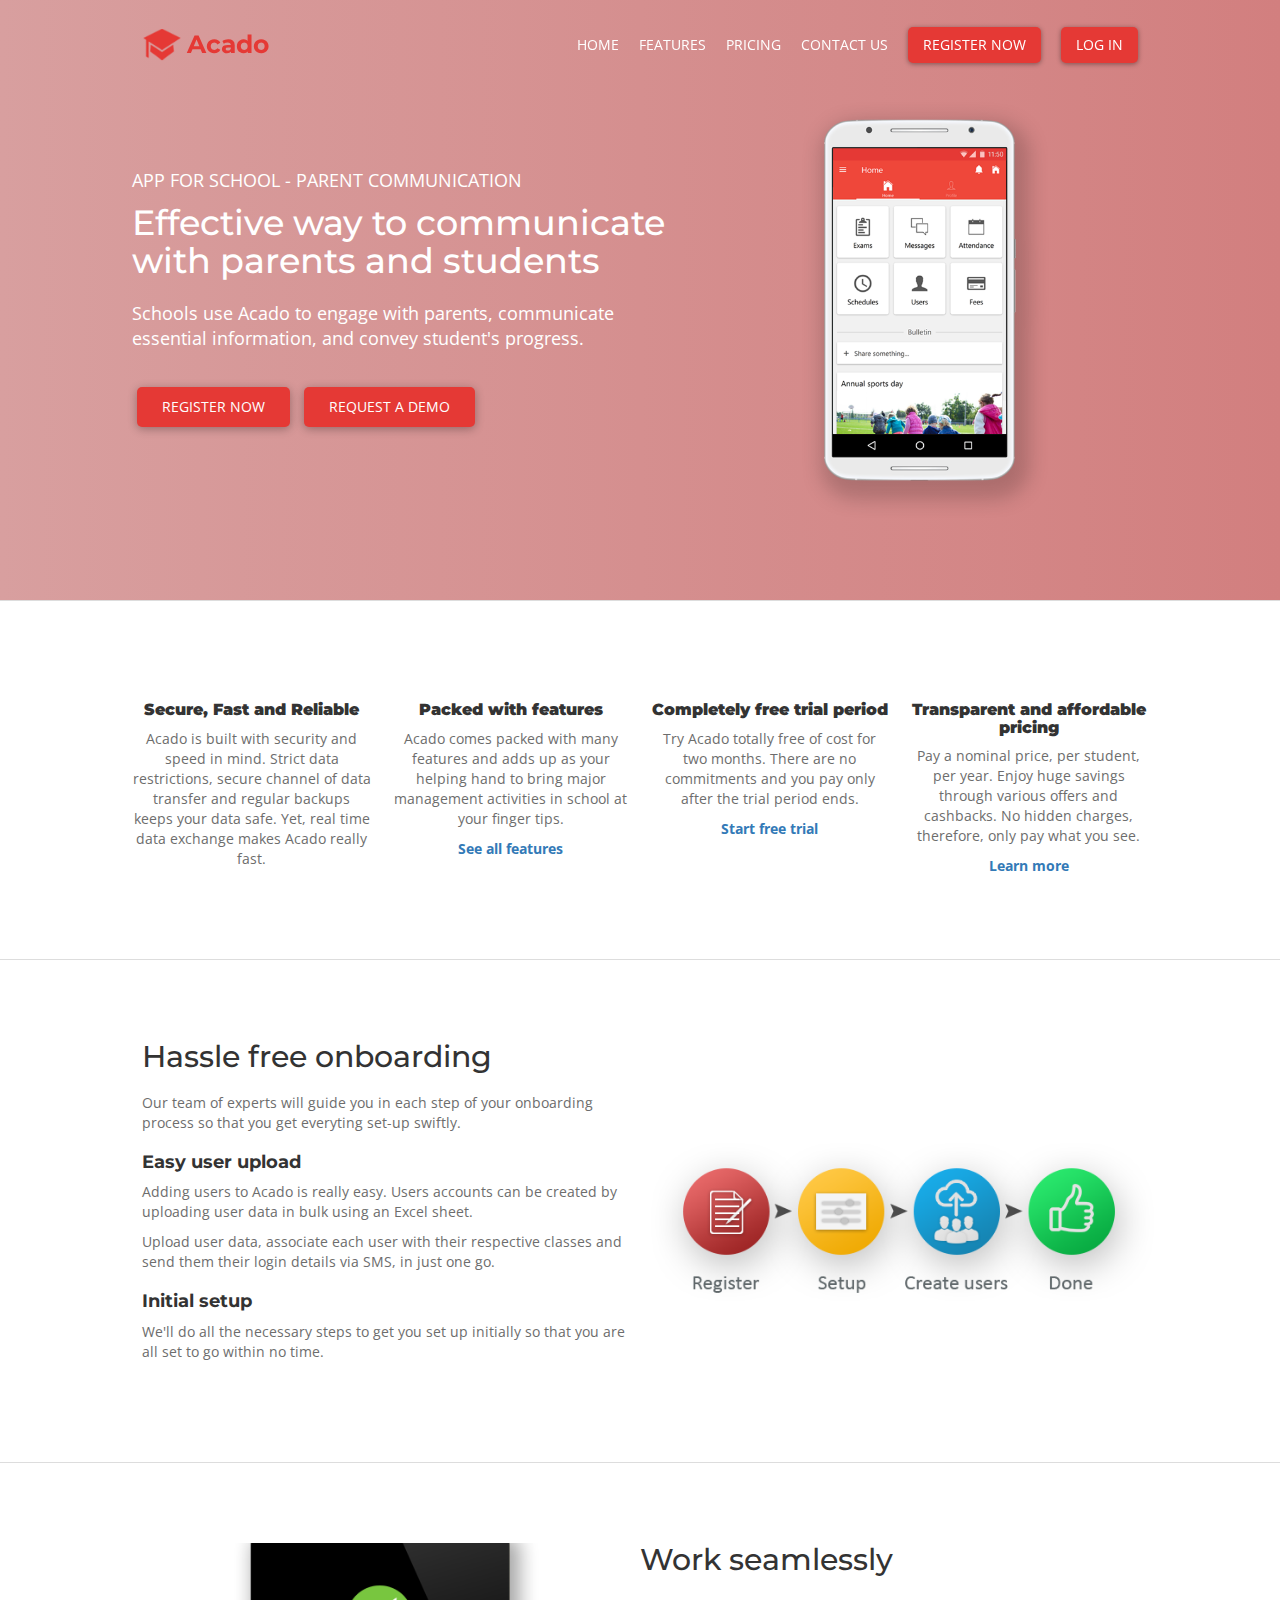
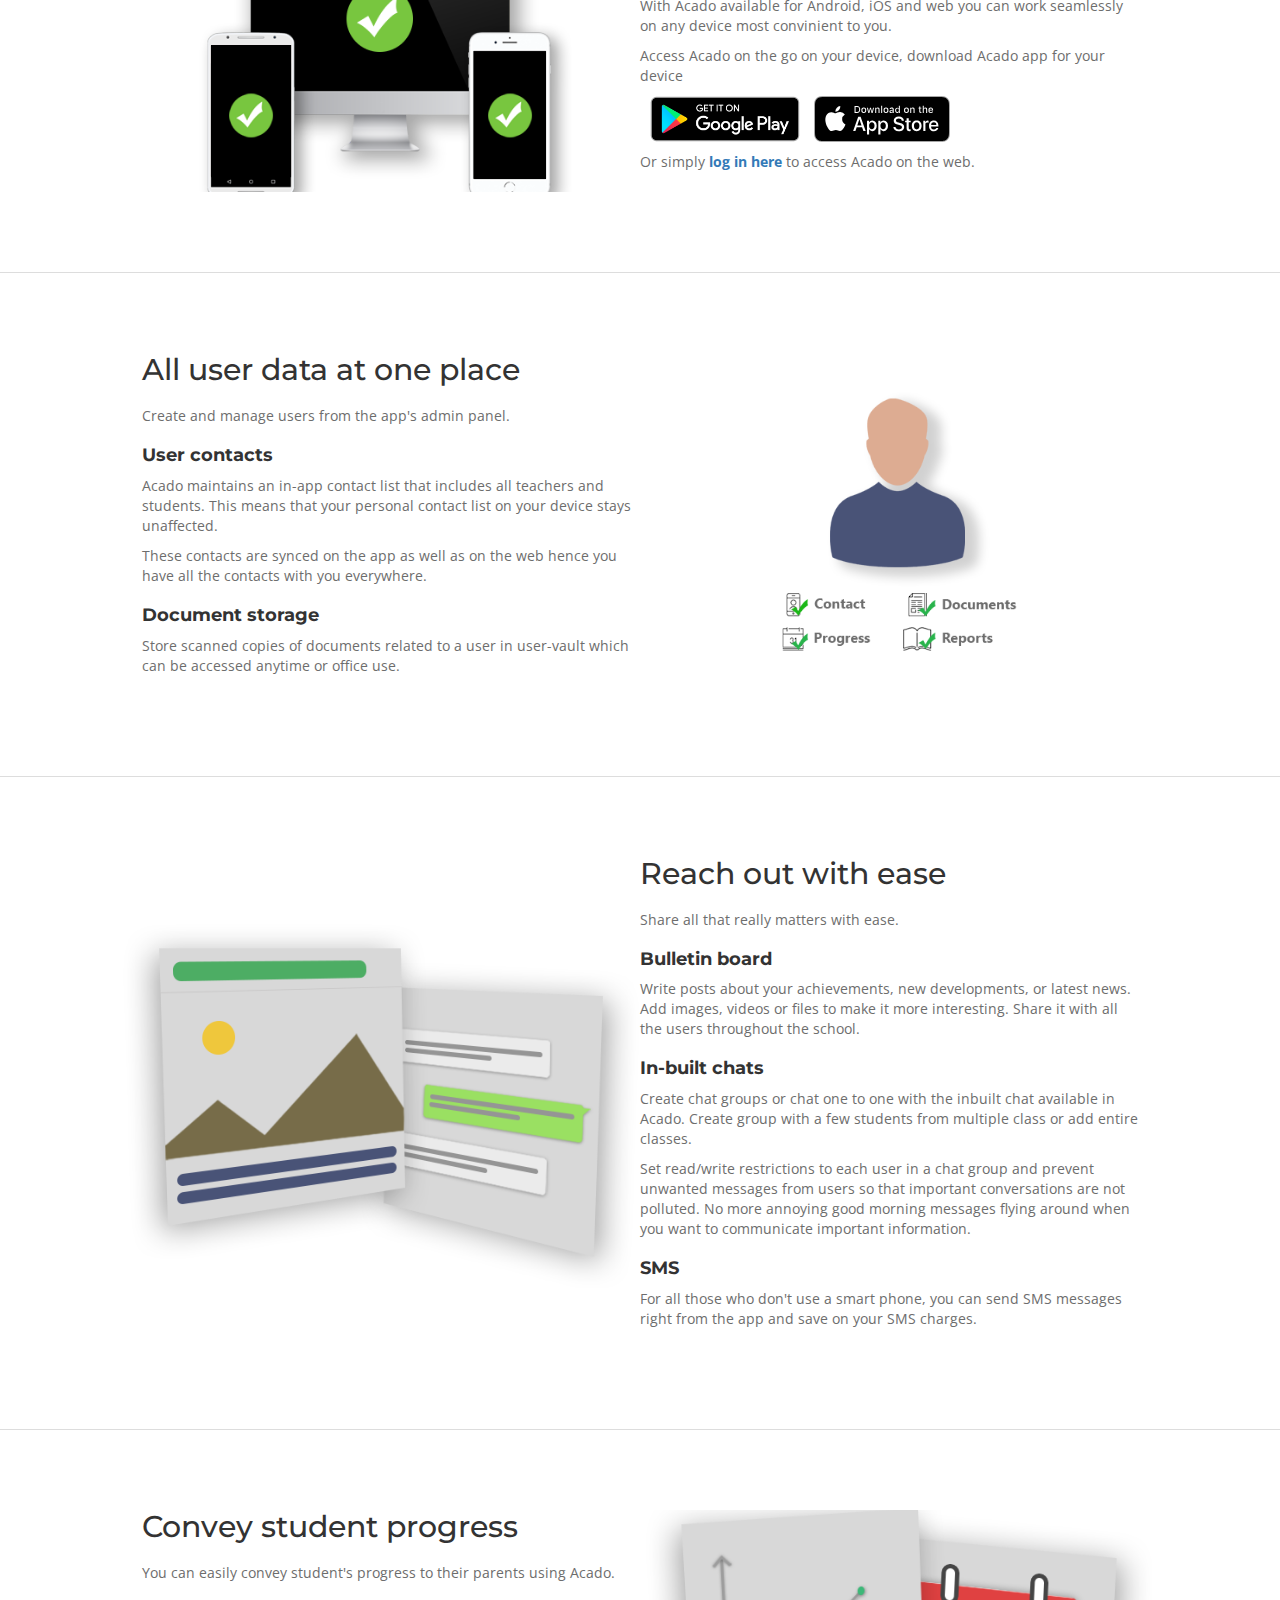
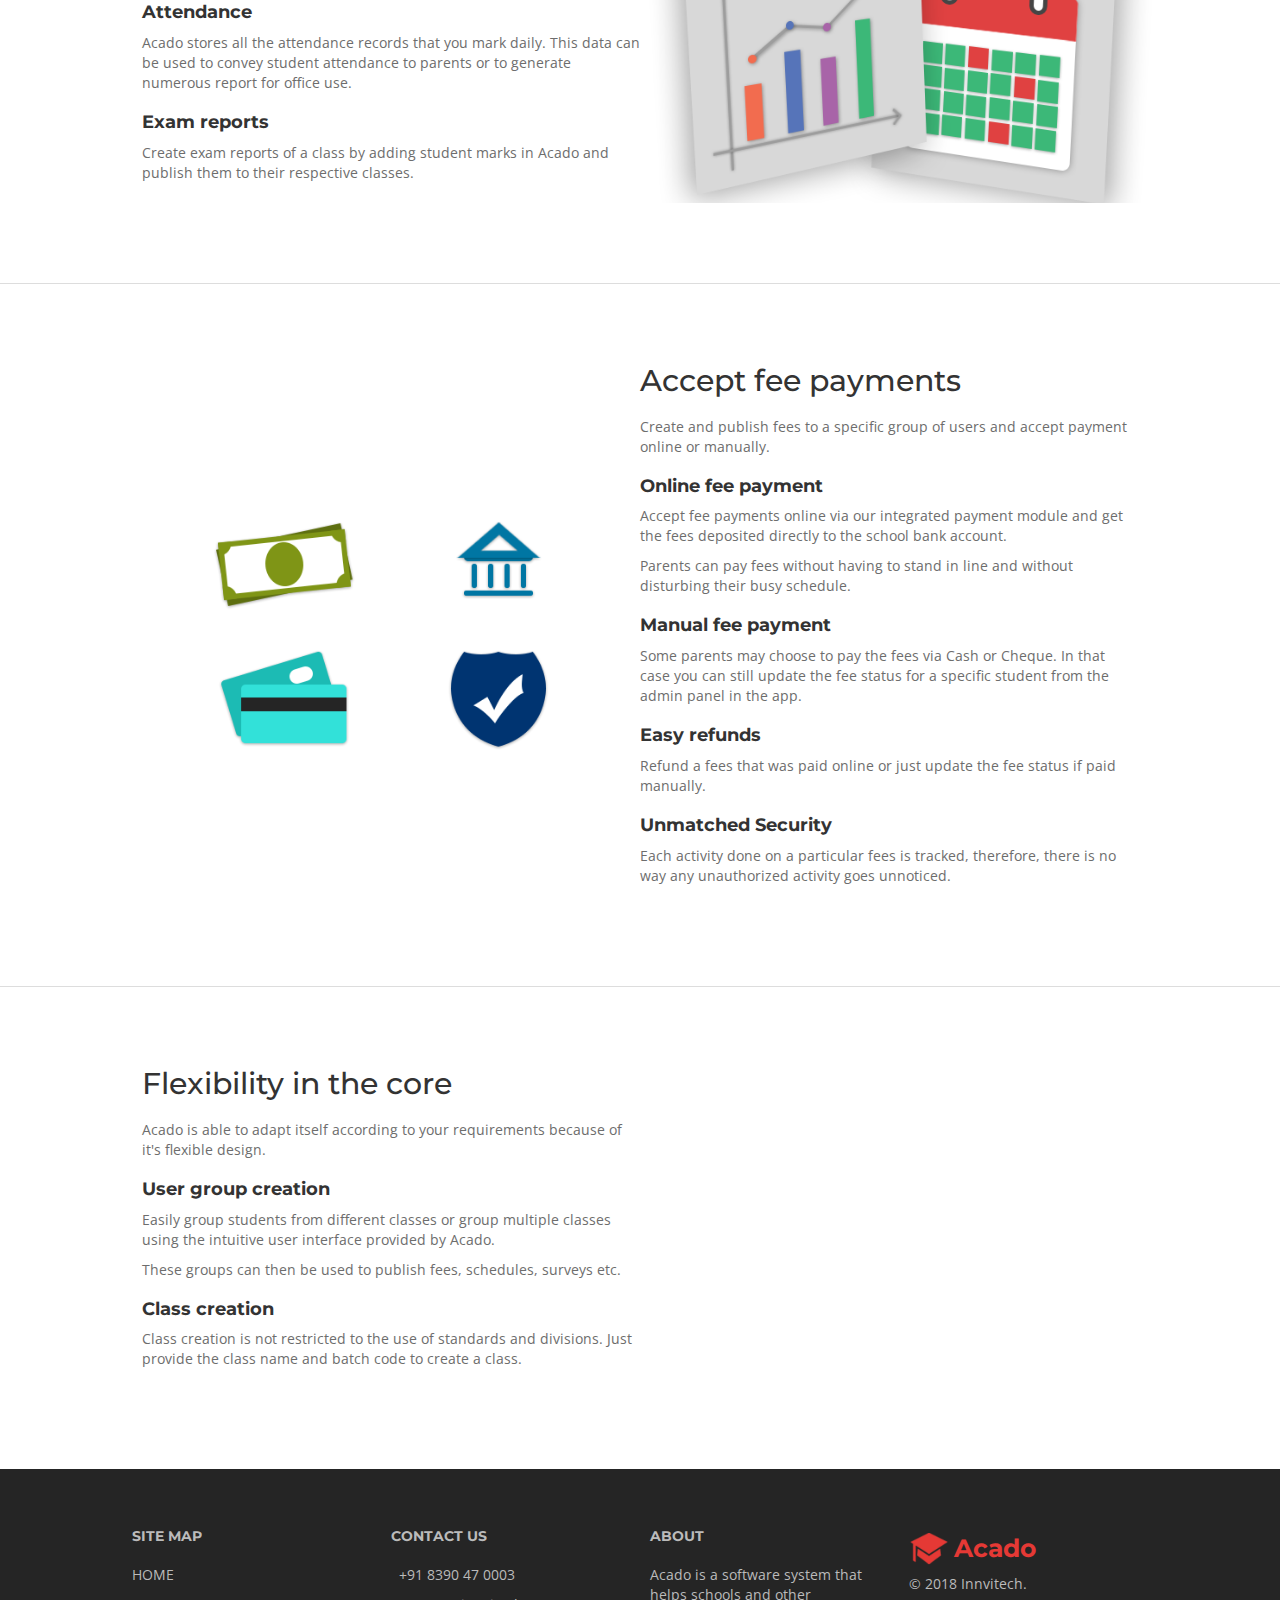
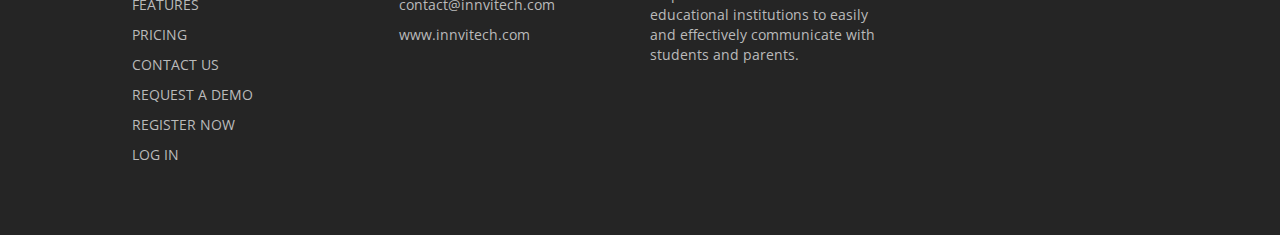
==== index.html @ 85849871 "Renamed images and added them to page" ====
<!DOCTYPE html>
<html>
<head>
	<meta charset="utf-8">
	<meta name="viewport" content="width=device-width, initial-scale=1, user-scalable=no, shrink-to-fit=no, viewport-fit=cover">
	<meta name="description" content="Acado is a software system for educational institutions to communicate easily and effectively with students and parents">
	<meta name="author" content="Innvitech">
	<title>Acado - Software system for educational institutions to communicate easily and effectively with students and parents</title>
	
	<script src="https://code.jquery.com/jquery-3.3.1.slim.min.js" integrity="sha384-q8i/X+965DzO0rT7abK41JStQIAqVgRVzpbzo5smXKp4YfRvH+8abtTE1Pi6jizo" crossorigin="anonymous"></script>
	<script src="https://cdnjs.cloudflare.com/ajax/libs/popper.js/1.14.3/umd/popper.min.js" integrity="sha384-ZMP7rVo3mIykV+2+9J3UJ46jBk0WLaUAdn689aCwoqbBJiSnjAK/l8WvCWPIPm49" crossorigin="anonymous"></script>
	
	<link href="https://fonts.googleapis.com/css?family=Montserrat|Open+Sans" rel="stylesheet">
	
	<link rel="stylesheet" href="https://maxcdn.bootstrapcdn.com/bootstrap/3.3.7/css/bootstrap.min.css">
	<script src="https://maxcdn.bootstrapcdn.com/bootstrap/3.3.7/js/bootstrap.min.js"></script>
	
	<link rel="stylesheet" href="https://use.fontawesome.com/releases/v5.1.1/css/all.css" integrity="sha384-O8whS3fhG2OnA5Kas0Y9l3cfpmYjapjI0E4theH4iuMD+pLhbf6JI0jIMfYcK3yZ" crossorigin="anonymous">
	
	<link rel="stylesheet" href="css/styles.css">
	<script src="js/main.js"></script>
</head>

<!-- style="background: #e53935" -->
<body>
	<header id='main-nav' class="main-nav">
		<div class="content">
			<nav class="nav-bar">
				<a href="./index.html" class="brand" alt="Home">
					<img src="./img/icon.png" alt="Acado">
					<span>Acado</span>
				</a>
				
				<ul class="menu-bar screen-lg">
					<li><a href="./index.html">HOME</a></li>
					<li><a href="./features.html">FEATURES</a></li>
					<li><a href="./pricing.html">PRICING</a></li>
					<li><a href="./contactUs.html">CONTACT US</a></li>
					<li><a href="#" class="button">REGISTER NOW</a></li>
					<li><a href="./app" class="button">LOG IN</a></li>
				</ul>
				
				<ul class="menu-bar screen-sm">
					<li><a href="./app">LOG IN</a></li>
					<li onclick="showMobileMenu()"><i class="fas fa-bars menu-icon"></i></li>
				</ul>
				
				<div id="floating-menu" class="floating-menu">
					<div class="menu-header">
						<div>MENU</div>
						<i class="fas fa-times" onclick="hideMobileMenu()"></i>
					</div>
					<ul class="menu-bar">
						<li><a href="./index.html">HOME</a></li>
						<li><a href="./features.html">FEATURES</a></li>
						<li><a href="./pricing.html">PRICING</a></li>
						<li><a href="./contactUs.html">CONTACT US</a></li>
						<li class="register"><a href="#">REGISTER NOW</a></li>
					</ul>
				</div>
			</nav>
		</div>
	</header>
	
	<section class="hero">
		<div class="content">
			<p>APP FOR SCHOOL - PARENT COMMUNICATION</p>
			<h2>Effective way to communicate<br/>with parents and students</h2>
			<p>Schools use Acado to engage with parents, communicate essential information, and convey student's progress.</p>
			<div class="button-bar">
				<a class="button large">REGISTER NOW</a>
				<a class="button large">REQUEST A DEMO</a>
			</div>
		</div>
		<div class="image hero-image"></div>
	</section>
	
	<section>
		<div class="content">
			<div class="grid-row grid-row-space-low">
				<div class="overview-item grid-col device-icon">
					<i class="fas fa-shield-alt"></i>
					<h6>Secure, Fast and Reliable</h6>
					<p>Acado is built with security and speed in mind. Strict data restrictions, secure channel of data transfer and regular backups keeps your data safe. Yet, real time data exchange makes Acado really fast.</p>
				</div>
				<div class="overview-item grid-col">
					<i class="far fa-star"></i>
					<i class="far fa-star"></i>
					<i class="far fa-star"></i>
					<h6>Packed with features</h6>
					<p>Acado comes packed with many features and adds up as your helping hand to bring major management activities in school at your finger tips.</p>
					<a class="link-emphasized" href="./features.html">See all features</a>
				</div>
				<div class="overview-item grid-col">
					<i class="fas fa-tag"></i>
					<h6>Completely free trial period</h6>
					<p>Try Acado totally free of cost for two months. There are no commitments and you pay only after the trial period ends.</p>
					<a class="link-emphasized" href="#">Start free trial</a>
				</div>
				<div class="overview-item grid-col">
					<i class="far fa-credit-card"></i>
					<h6>Transparent and affordable pricing</h6>
					<p>Pay a nominal price, per student, per year. Enjoy huge savings through various offers and cashbacks. No hidden charges, therefore, only pay what you see.</p>
					<a class="link-emphasized" href="./pricing.html">Learn more</a>
				</div>
			</div>
		</div>
	</section>
	
	<section>
		<div class="content">
			<div class="grid-row">
				<div class="copy-content">
					<h2>Hassle free onboarding</h2>
					<p>Our team of experts will guide you in each step of your onboarding process so that you get everyting set-up swiftly.</p>
					
					<h4>Easy user upload</h4>
					<p class="small-margin">Adding users to Acado is really easy. Users accounts can be created by uploading user data in bulk using an Excel sheet.</p>
					<p>Upload user data, associate each user with their respective classes and send them their login details via SMS, in just one go.</p>
					
					<h4>Initial setup</h4>
					<p>We'll do all the necessary steps to get you set up initially so that you  are all set to go within no time.</p>
				</div>
				<div class="image onboarding-image"></div>
			</div>
		</div>
	</section>
	
	<section>
		<div class="content">
			<div class="grid-row reverse">
				<div class="copy-content">
					<h2>Work seamlessly</h2>
					<p class="small-margin">With Acado available for Android, iOS and web you can work seamlessly on any device most convinient to you.</p>
					
					<p class="no-margin">Access Acado on the go on your device, download Acado app for your device</p>
					<a href='https://play.google.com/store/apps/details?id=com.ionicframework.acado410776&pcampaignid=MKT-Other-global-all-co-prtnr-py-PartBadge-Mar2515-1' target="_blank" class="store-icon">
						<img alt='Get it on Google Play' src='img/google-play-badge.png'/>
					</a>
					
					<a href="https://itunes.apple.com/us/app/acado/id1263021271?mt=8" target="_blank" class="store-icon apple">
						<img alt='Download on the App Store' src="img/Download_on_the_App_Store_Badge_US-UK_RGB_blk_092917.svg"/>
					</a>
					
					<p>Or simply <a class="link-emphasized" href="#">log in here</a> to access Acado on the web.</p>
				</div>
				<div class="image work-seamlessly-image"></div>
			</div>
		</div>
	</section>
	
	<section>
		<div class="content">
			<div class="grid-row">
				<div class="copy-content">
					<h2>All user data at one place</h2>
					<p>Create and manage users from the app's admin panel.</p>
					
					<h4>User contacts</h4>
					<p class="small-margin">Acado maintains an in-app contact list that includes all teachers and students. This means that your personal contact list on your device stays unaffected.</p>
					<p>These contacts are synced on the app as well as on the web hence you have all the contacts with you everywhere.</p>
					
					<h4>Document storage</h4>
					<p>Store scanned copies of documents related to a user in user-vault which can be accessed anytime or office use.</p>
				</div>
				<div class="image user-data-image"></div>
			</div>
		</div>
	</section>
	
	<section>
		<div class="content">
			<div class="grid-row reverse">
				<div class="copy-content">
					<h2>Reach out with ease</h2>
					<p>Share all that really matters with ease.</p>
					
					<h4>Bulletin board</h4>
					<p>Write posts about your achievements, new developments, or latest news. Add images, videos or files to make it more interesting. Share it with all the users throughout the school.</p>
					
					<h4>In-built chats</h4>
					<p class="small-margin">Create chat groups or chat one to one with the inbuilt chat available in Acado. Create group with a few students from multiple class or add entire classes.</p>
					<p>Set read/write restrictions to each user in a chat group and prevent unwanted messages from users so that important conversations are not polluted. No more annoying good morning messages flying around when you want to communicate important information.</p>
					
					<h4>SMS</h4>
					<p>For all those who don't use a smart phone, you can send SMS messages right from the app and save on your SMS charges.</p>
				</div>
				<div class="image reach-out-image"></div>
			</div>
		</div>
	</section>
	
	<section>
		<div class="content">
			<div class="grid-row">
				<div class="copy-content">
					<h2>Convey student progress</h2>
					<p>You can easily convey student's progress to their parents using Acado.</p>
					
					<h4>Attendance</h4>
					<p>Acado stores all the attendance records that you mark daily. This data can be used to convey student attendance to parents or to generate numerous report for office use.</p>
					
					<h4>Exam reports</h4>
					<p>Create exam reports of a class by adding student marks in Acado and publish them to their respective classes.</p>
				</div>
				<div class="image student-progress-image"></div>
			</div>
		</div>
	</section>
	
	<section>
		<div class="content">
			<div class="grid-row reverse">
				<div class="copy-content">
					<h2>Accept fee payments</h2>
					<p>Create and publish fees to a specific group of users and accept payment online or manually.</p>
					
					<h4>Online fee payment</h4>
					<p class="small-margin">Accept fee payments online via our integrated payment module and get the fees deposited directly to the school bank account.</p>
					<p>Parents can pay fees without having to stand in line and without disturbing their busy schedule.</p>
					
					<h4>Manual fee payment</h4>
					<p>Some parents may choose to pay the fees via Cash or Cheque. In that case you can still update the fee status for a specific student from the admin panel in the app.</p>
					
					<h4>Easy refunds</h4>
					<p>Refund a fees that was paid online or just update the fee status if paid manually.</p>
					
					<h4>Unmatched Security</h4>
					<p>Each activity done on a particular fees is tracked, therefore, there is no way any unauthorized activity goes unnoticed. </p>
				</div>
				<div class="image fees-payment-image"></div>
			</div>
		</div>
	</section>
	
	<section>
		<div class="content">
			<div class="grid-row">
				<div class="copy-content">
					<h2>Flexibility in the core</h2>
					<p>Acado is able to adapt itself according to your requirements because of it's flexible design.</p>
					
					<h4>User group creation</h4>
					<p class="small-margin">Easily group students from different classes or group multiple classes using the intuitive user interface provided by Acado.</p>
					<p>These groups can then be used to publish fees, schedules, surveys etc.</p>
					
					<h4>Class creation</h4>
					<p>Class creation is not restricted to the use of standards and divisions. Just provide the class name and batch code to create a class.</p>
				</div>
			</div>
		</div>
	</section>
	
	<footer>
		<div class="content footer-content">
			<div class="grid-row grid-row-space-low">
				<div class="grid-col">
					<h5>SITE MAP</h5>
					<p class="small-margin"><a href="./index.html">HOME</a></p>
					<p class="small-margin"><a href="./features.html">FEATURES</a></p>
					<p class="small-margin"><a href="./pricing.html">PRICING</a></p>
					<p class="small-margin"><a href="./contactUs.html">CONTACT US</a></p>
					<p class="small-margin"><a href="#">REQUEST A DEMO</a></p>
					<p class="small-margin"><a href="#">REGISTER NOW</a></p>
					<p class="small-margin"><a href="./app">LOG IN</a></p>
				</div>
				<div class="grid-col">
					<h5>CONTACT US</h5>
					<p class="small-margin"><i class="fas fa-phone"></i> &nbsp; +91 8390 47 0003</p>
					<p class="small-margin"><i class="far fa-envelope"></i> &nbsp; contact@innvitech.com</p>
					<p class="small-margin"><i class="fas fa-globe"></i> &nbsp; <a href="http://www.innvitech.com" target="_blank">www.innvitech.com</a></p>
				</div>
				<div class="grid-col">
					<h5>ABOUT</h5>
					<p>Acado is a software system that helps schools and other educational institutions to easily and effectively communicate with students and parents.</p>
				</div>
				<div class="grid-col">
					<div class="brand" alt="Home">
						<img src="./img/icon.png" alt="Acado">
						<span>Acado</span>
					</div>
					<p>&copy; 2018 <a href="http://www.innvitech.com" target="_blank">Innvitech</a>.<!--  All rights reserved. --></p>
				</div>
			</div>
		</div>
	</footer>
</body>
</html>
---- css/styles.css ----
*{
	padding: 0;
	margin: 0;
	box-sizing: border-box;
}

body{
	font-family: 'Open Sans', sans-serif;
	font-size: 14px;
}

p{
	color: #6d6d6d;
}

p.small-margin{
	margin-bottom: 10px !important;
}

p.no-margin{
	margin-bottom: 0 !important;
}

h1, h2, h3, h4, h5, h6{
	margin-top: 0;
	font-family: 'Montserrat', sans-serif;
}

section{
	border-top: 1px solid #ddd;
}

.content{
	padding: 80px 0;
	margin: auto;
	width: 276px;
}

.main-nav{
	position: fixed;
	top: 0;
	left: 0;
	width: 100%;
	height: 80px;
	padding-top: 10px;
	background: transparent;
	transition: all 0.2s ease-in-out;
	z-index: 100;
}

.main-nav .content{
	padding: 0;
	width: 100vw;
}

.main-nav .nav-bar {
	height: 70px;
	display: flex;
	flex-wrap: wrap;
	-webkit-box-pack: justify;
	justify-content: space-between;
	align-items: center;
	margin: 0;
	position: relative;
}

.menu-icon{
	padding-right: 5px;
	color: #e53935;
    font-size: 20px;
}

.main-nav.fixed-top{
	box-shadow: 0 16px 28px 0 rgba(0, 0, 0, 0.1);
    padding: 0;
	height: 70px;
	background-color: #c1a8a8;
	background: linear-gradient(to right, #d89f9f, #d27f7f);
}

.brand{
	display: flex;
	align-items: center;
	color: #e53935 !important;
	cursor: pointer;
}

.nav-bar .brand{
	height: 70px;
	padding-left: 10px;
	margin-right: 20px;
}

a.brand:hover{
	text-decoration: none;
}

.brand img{
	margin-right: 5px;
	width: 35px;
	height: 35px;
}

.brand span{
	font-family: 'Montserrat', sans-serif;
	font-size: 25px;
	font-weight: bold;
	color: #e53935 !important;
	font-size: 22px;
}

.menu-bar{
	list-style: none;
	flex-wrap: wrap;
	padding: 0;
	margin: 0;
	font-family: 'Open Sans', sans-serif;
}

.floating-menu{
	position: fixed;
    width: 94vw;
    background-color: #f3f3f3;
    top: 3vw;
    left: 3vw;
	padding: 10px 20px;
	border-radius: 5px;
	box-shadow: 0px 1px 13px 0px rgba(0, 0, 0, 0.5);
	overflow: hidden;
	display: none;
}

.floating-menu.active{
	display: block;
}

.floating-menu .menu-header{
	display: flex;
    flex-wrap: wrap;
    height: 40px;
    align-items: center;
    color: #5a5a5a;
	font-weight: bold;
	margin-bottom: 10px;
}

.floating-menu .menu-header div{
	flex: 1;
}

.floating-menu .menu-header i{
	font-size: 20px;
}

.floating-menu .menu-bar{
	display: block;
}

.floating-menu .menu-bar li{
	padding: 0;
}

.floating-menu .menu-bar a{
	color: #5a5a5a;
	font-weight: bold;
	display: block;
	width: 100%;
	padding: 10px 0; 
}

.floating-menu .menu-bar li.register{
	margin: 0 -20px -10px -20px;
	background-color: #e53935;
	padding: 5px 20px;
}

.floating-menu .menu-bar li.register > a{
	color: white;
}

.nav-bar > .menu-bar.screen-lg{
	display: none;
}

.nav-bar > .menu-bar.screen-sm{
	display: flex;
}

.nav-bar > .menu-bar.screen-sm a{
	color: #e53935;
	font-weight: bold;
}

.menu-bar li{
	padding: 0 10px;
	display: flex;
    align-items: center;
}

.menu-bar li > a{
	text-decoration: none;
	color: white;
}

.button{
    padding: 8px 15px;
    border-radius: 5px;
	background-color: #e53935;
	color: #ffffff !important;
	box-shadow: 0px 1px 5px 0px rgba(0, 0, 0, 0.4);
	display: inline-block;
	cursor: pointer;
}

.button.large{
	padding: 10px 25px;
	font-size: 14px;
	box-shadow: 0px 2px 10px 0px rgba(0, 0, 0, 0.3);
}

.hero{
	display: block;
	position: relative;
	min-height: 600px;
	padding: 80px 0;
	background-color: #c1a8a8;
	background: linear-gradient(to right, #179a9c, #316977);
	background: linear-gradient(to right, #1bc5c7, #4daac1);
	background: linear-gradient(to right, #d89f9f, #d27f7f);
	z-index: 1;
	color: white;
}

section.hero{
	border: none;
}

.hero .content{
	padding: 30px 0;
	text-align: center;
}

.hero .button-bar{
	margin-top: 30px;
}

.button-bar .button{
	margin: 5px 5px;
}

.hero h2{
	margin: 0;
	margin-bottom: 20px;
	width: 100%;
	font-size: 25px;
}

.hero p{
	font-size: 18px;
	font-family: 'Open Sans', sans-serif;
	color: white;
	font-size: 15px;
	width: 100%;
}

.hero-app-screen{
	max-width: 200px;
}

.grid-row{
	display: flex;
	flex-wrap: wrap;
	margin-left: -10px;
	margin-right: -10px;
	display: block;
	position: relative;
}

.grid-row.reverse{
	flex-direction: row-reverse;
}

.grid-row-space-low{
	margin-bottom: -60px;
}

.grid-col{
	flex: 0 1 auto;
	padding: 0 10px;
	width: 25%;
	margin-bottom: 60px;
	width: 100%;
	text-align: center;
}

.overview-item{
	text-align: center !important;
}

.overview-item > i{
	font-size: 50px;
	margin-bottom: 15px;
	color: #e53935;
}

.overview-item > h6{
	font-size: 16px;
	font-weight: 900;
	margin: 20px auto 10px;
}

.overview-item.device-icon .desktop{
	position: relative;
	top: -15px;
    right: -15px;
}

.overview-item.device-icon .mobile{
	position: relative;
    background-color: white;
}

.overview-item.device-icon .tab{
	position: relative;
    left: -15px;
    top: -15px;
    z-index: -1;
}

.link-emphasized{
	font-weight: bold;
}

.copy-content{
	width: 100%;
}

.copy-content h2{
	margin-bottom: 20px;
	font-size: 25px;
}

.copy-content h4{
	margin-bottom: 10px;
	font-weight: 700;
}

.copy-content p{
	margin-bottom: 20px;
}

.store-icon{
    display: inline-block;
}

.store-icon img{
	width: 170px;
	width: 156px;
}

.store-icon.apple img{
	width: 136px;
	width: 125px;
}

.centered{
	text-align: center !important;
}

footer{
	background-color: #252525;
}

.footer-content{
	padding: 60px 0;
}

.footer-content h5{
	font-weight: bold;
	margin-bottom: 20px;
}

.footer-content *{
	color: #bbb !important;
}

.footer-content .brand{
	margin-bottom: 5px;
	justify-content: center;
}

.image{
	position: relative;
    height: 285px;
    width: 100%;
	right: 0;
	top: 0;
	background-size: 100%;
    background-repeat: no-repeat;
    background-position: 50%;
}

.grid-row.reverse .image{
	left: 0;
	right: auto;
}

.image.user-data-image{
	background-image: url(../img/all-user-data-at-one-place2.png);
}

.image.onboarding-image{
	background-image: url(../img/hassle-free-onboarding.png);
	height: 120px;
    background-size: 100%;
}

.image.work-seamlessly-image{
	background-image: url(../img/work-seamlessly.png);
}

.image.reach-out-image{
	background-image: url(../img/reach-out-with-ease.png);
}

.image.student-progress-image{
	background-image: url(../img/convey-progress.png);
}

.image.fees-payment-image{
	background-image: url(../img/fees-payment.png);
}

.image.hero-image{
	background-image: url(../img/app-home1.png);
    background-size: contain;
	margin-top: 10px;
	height: 450px;
	width: 100%;
}

.hero.sub-page{
	min-height: 400px;
}

.pricing-page .copy-content{
	text-align: center !important;
	margin: auto;
	padding: 0 !important
}

.pricing-page .copy-content p{
	margin-left: auto;
	margin-right: auto;
	font-size: 16px;
}

@media (min-width: 374px){
	.content{
		width: 324px;
	}
}

@media (min-width: 480px){
	.content{
		width: 424px;
	}

	.grid-row{
		display: flex;
	}

	.grid-col{
		width: 50%;
		text-align: left;
	}

	.footer-content .brand{
		justify-content: left;
	}
}

@media (min-width: 718px){
	.image{
		width: 50%;
    	height: 100% !important;
    	position: absolute;
	}
	
	.image.user-data-image{
		background-size: 120%
	}

	.image.hero-image{
		margin-top: 0;
		background-size: 20%;
		background-position: 80%;

		background-size: 34%;
		background-position: 92%;
	}

	.content{
		width: 680px;
	}

	.main-nav .content{
		padding-right: 0;
    	padding-left: 0;
	}

	.nav-bar > .menu-bar.screen-lg{
		display: flex;
	}

	.nav-bar > .menu-bar.screen-sm{
		display: none;
	}

	.hero{
		display: flex;
	}

	.hero .content{
		padding: 60px 0;
		text-align: left;
	}

	.hero p{
		width: 50%;
	}

	.hero .content.centered p{
		width: 60%;
		margin-right: auto;
		margin-left: auto;
	}

	.copy-content{
		width: 50%;
		padding-left: 20px;
	}

	.grid-row.reverse .copy-content{
		padding-left: 0px;
		padding-right: 20px;
	}

	.pricing-page .copy-content{
		width: 80%;
	}
	
	.pricing-page .copy-content p{
		width: 80%;
	}
}

@media (min-width: 1024px){
	.main-nav .content, .content{
		width: 868px;
	}

	.image.user-data-image{
		background-size: 90%
	}

	.image.hero-image{
		background-size: 16%;
		background-position: 80%;

		background-size: 28%;
		background-position: 85%;
	}

	.hero p{
		font-size: 18px;
	}

	.hero h2{
		font-size: 35px;
	}

	.copy-content h2{
		font-size: 30px;
	}

	.grid-col{
		width: 25%;
	}

	.brand img{
		width: 40px;
		height: 40px;
	}

	.brand span{
		font-size: 25px;
	}

	.store-icon img {
		width: 170px;
	}

	.store-icon.apple img {
		width: 136px;
	}
}

@media (min-width: 1200px){
	.main-nav .content, .content{
		width: 1016px;
	}

	.image.hero-image{
		background-size: 15%;
		background-position: 75%;

		background-size: 22%;
		background-position: 78%;
	}
}

@media (min-width: 1400px){
	.main-nav .content, .content{
		width: 1200px;
	}

	.image.user-data-image{
		background-size: 75%
	}

	.image.hero-image{
		background-size: 10%;
		background-position: 70%;

		background-size: 18%;
		background-position: 74%;
	}
}

@media (min-width: 1900px){
	.image.hero-image{
		background-size: 15%;
		background-position: 68%;
	}
}

@media (min-width: 2200px){
	.image.hero-image{
		background-size: 8%;
		background-position: 64%;

		background-size: 12%;
		background-position: 66%;
	}
}
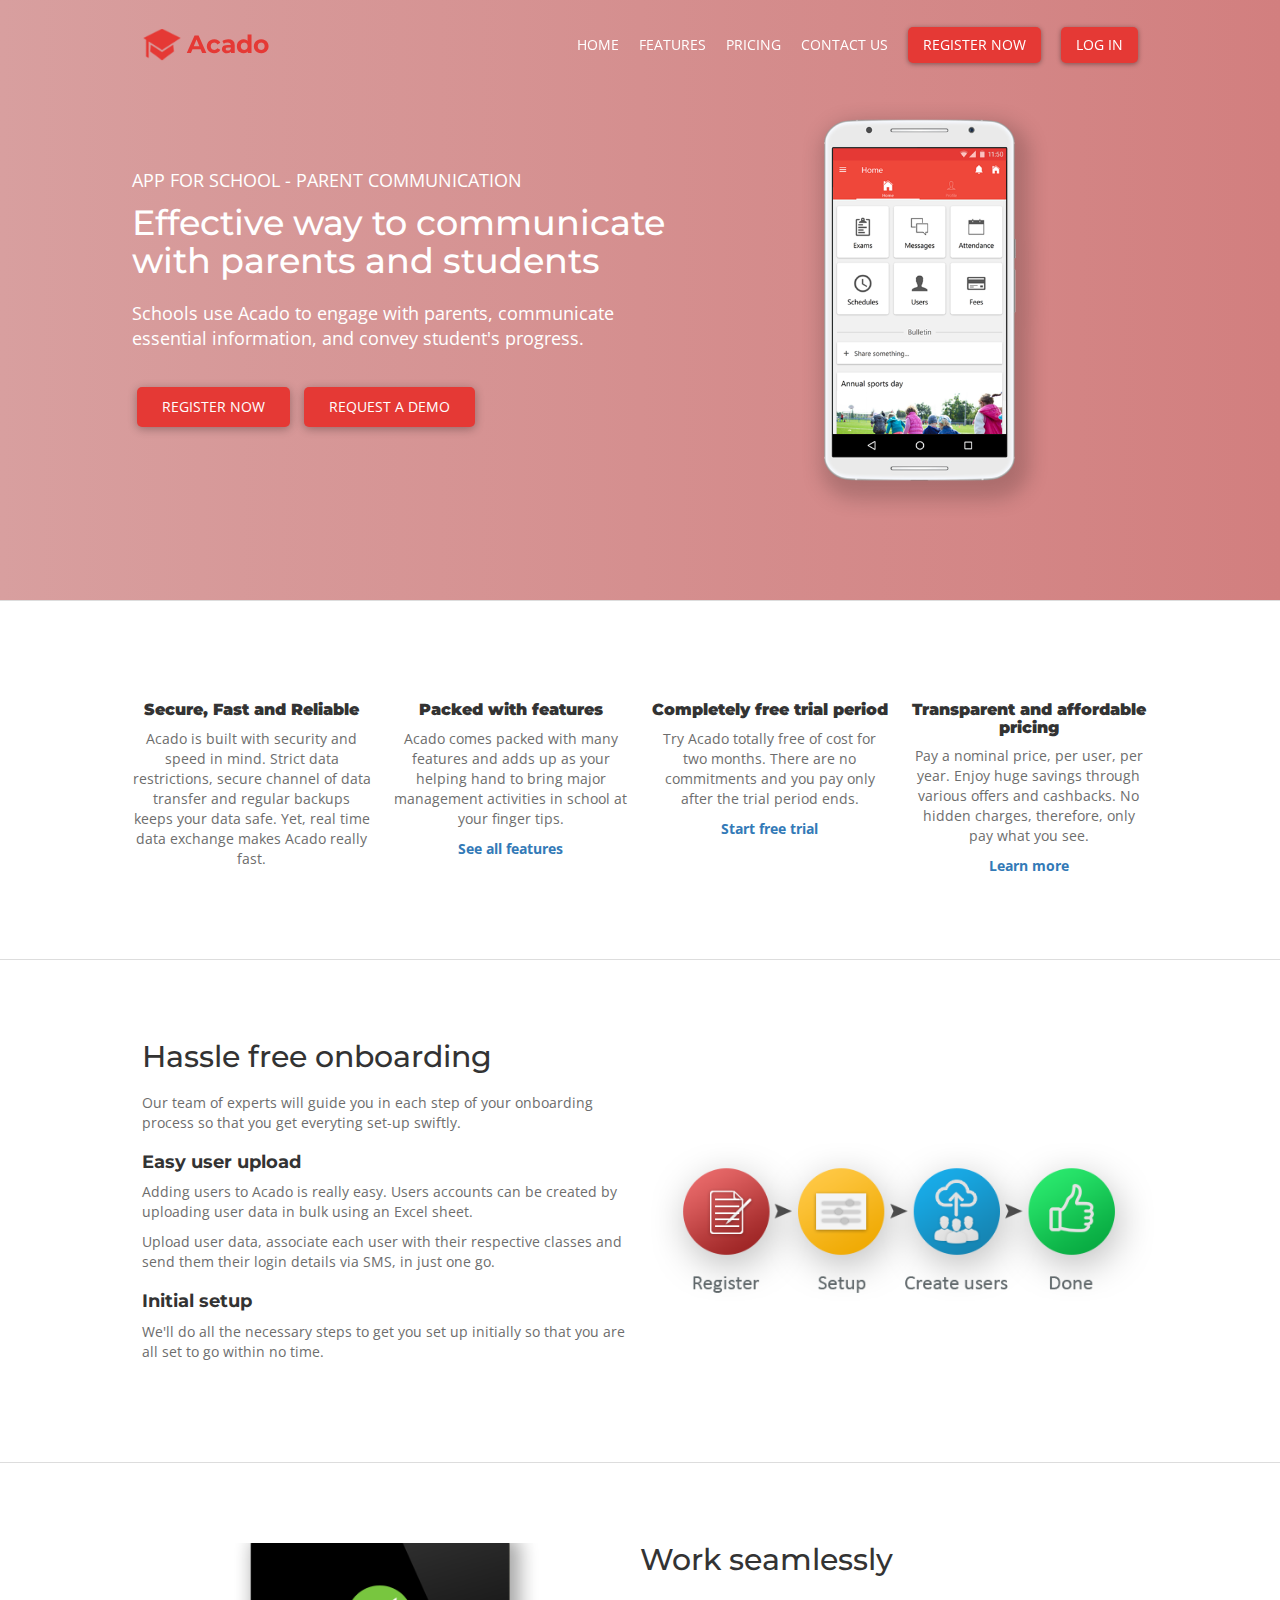
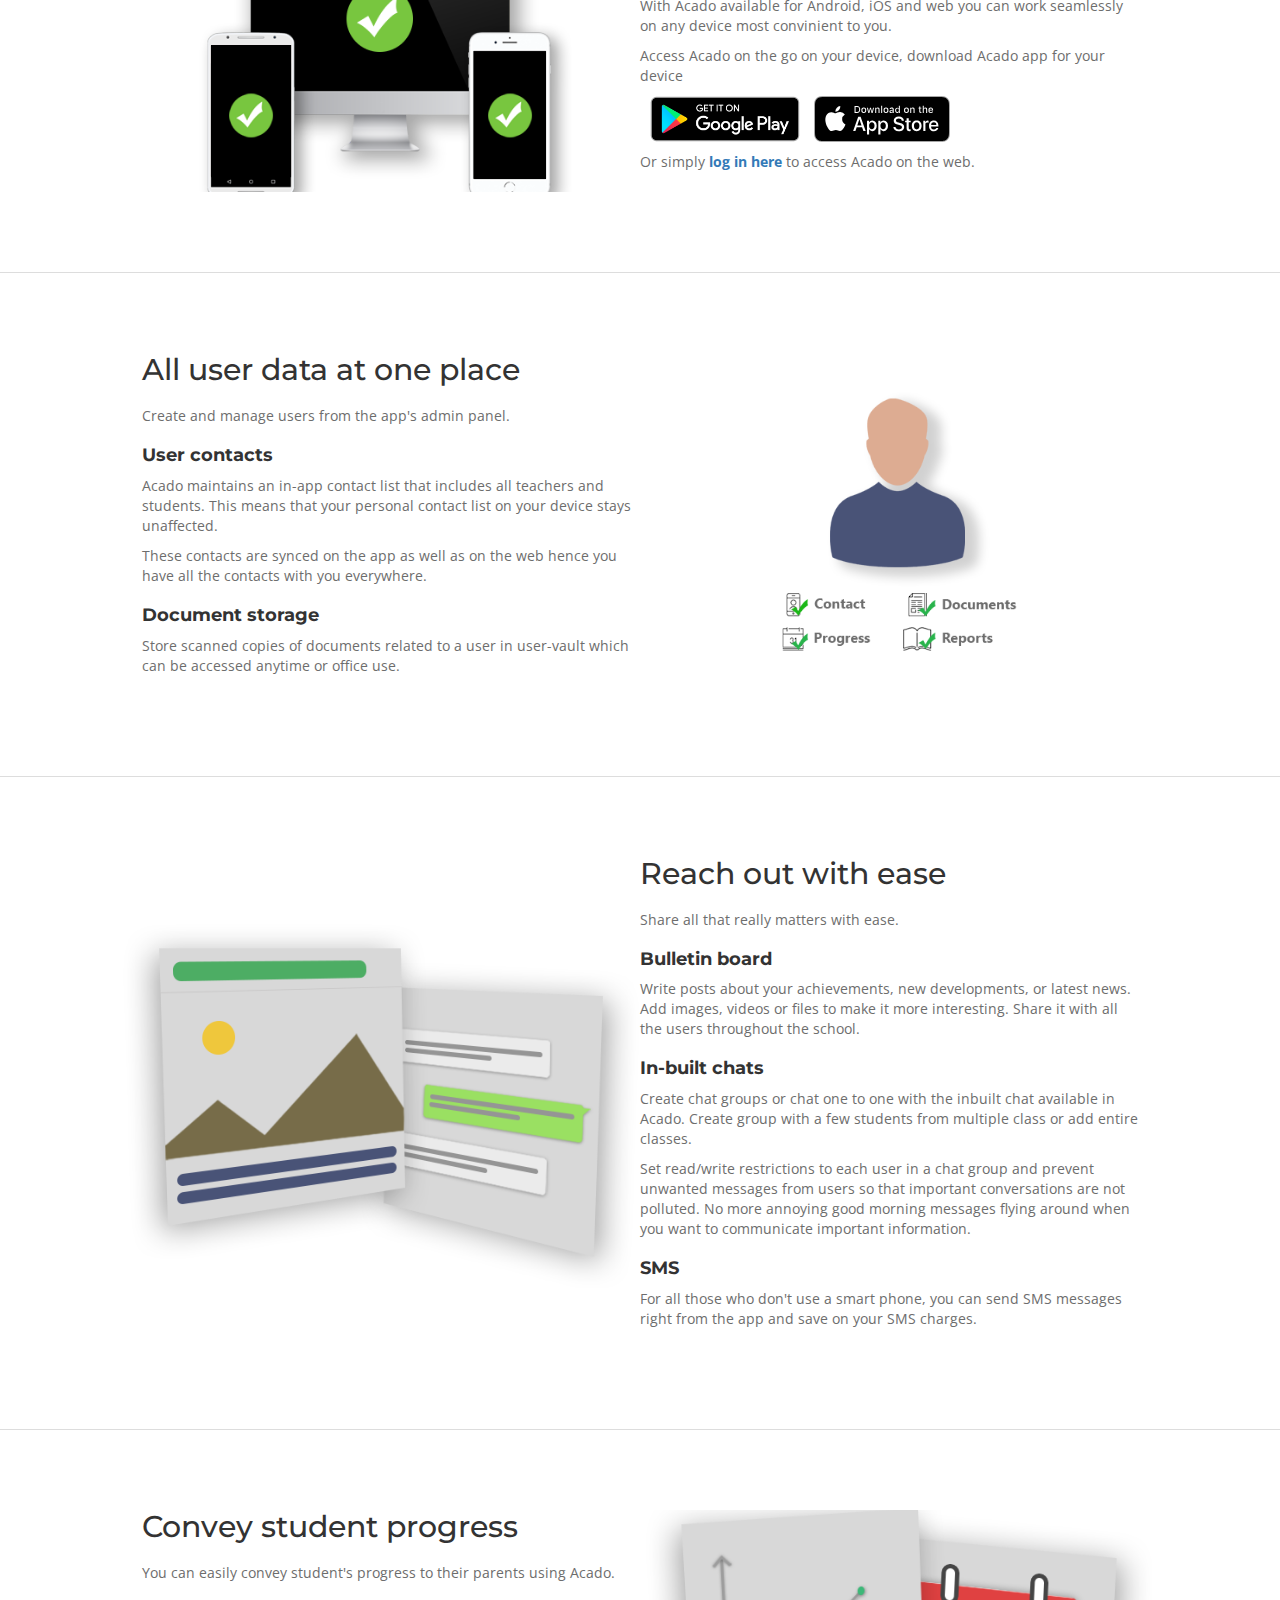
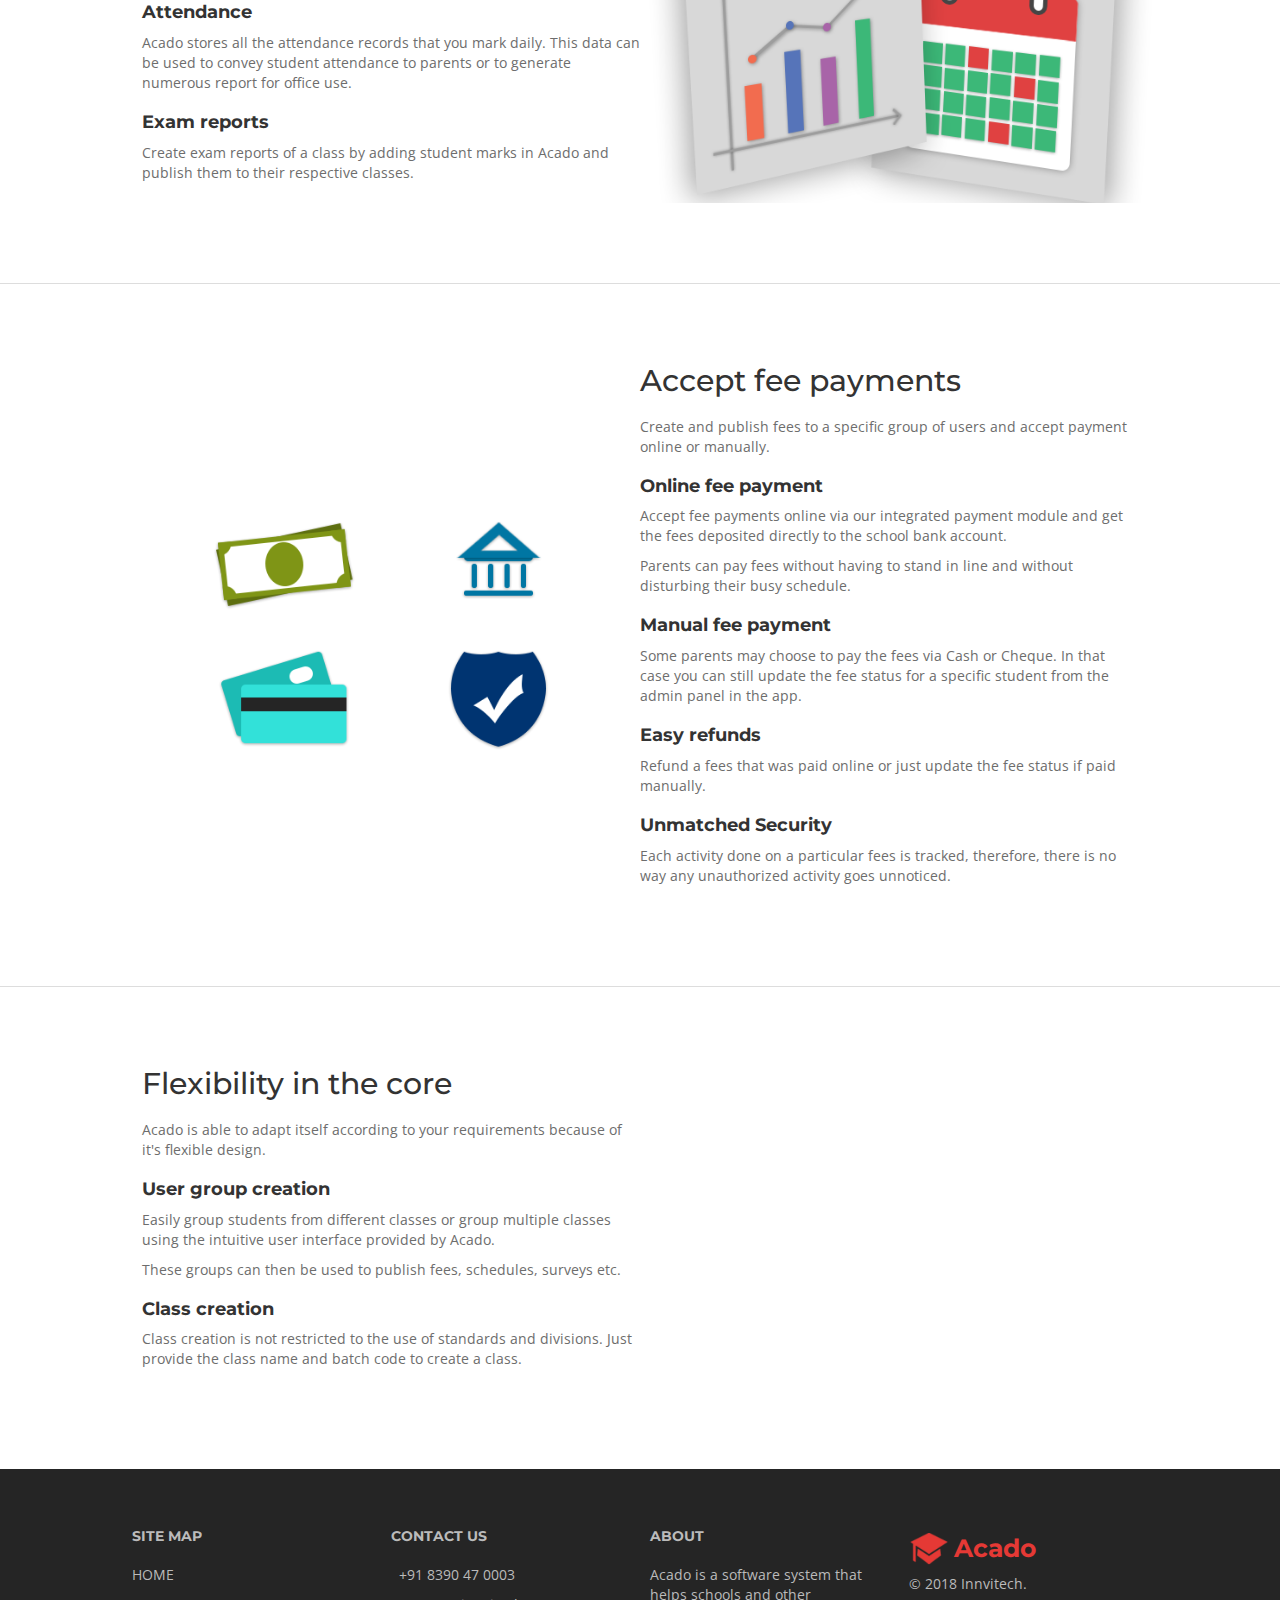
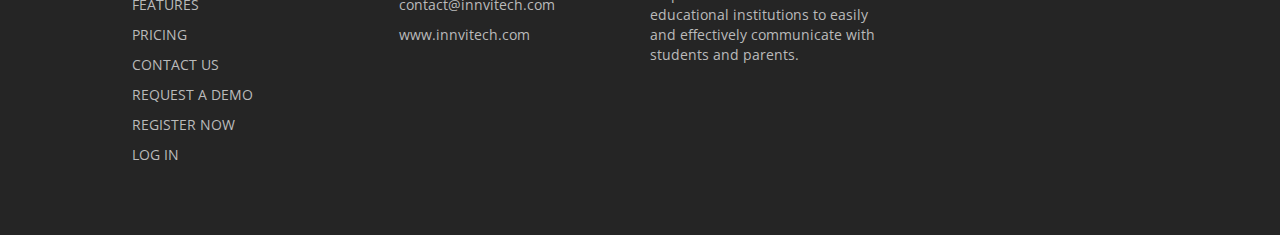
==== commit 1c0b0df0: "contact us page" ====
--- a/index.html
+++ b/index.html
@@ -100,7 +100,7 @@
 				<div class="overview-item grid-col">
 					<i class="far fa-credit-card"></i>
 					<h6>Transparent and affordable pricing</h6>
-					<p>Pay a nominal price, per student, per year. Enjoy huge savings through various offers and cashbacks. No hidden charges, therefore, only pay what you see.</p>
+					<p>Pay a nominal price, per user, per year. Enjoy huge savings through various offers and cashbacks. No hidden charges, therefore, only pay what you see.</p>
 					<a class="link-emphasized" href="./pricing.html">Learn more</a>
 				</div>
 			</div>
--- a/css/styles.css
+++ b/css/styles.css
@@ -13,6 +13,11 @@
 	color: #6d6d6d;
 }
 
+address{
+	margin-bottom: 25px;
+	color: #6d6d6d;
+}
+
 p.small-margin{
 	margin-bottom: 10px !important;
 }
@@ -28,6 +33,20 @@
 
 section{
 	border-top: 1px solid #ddd;
+}
+
+input, textarea, select{
+	width: 100%;
+	margin-bottom: 15px;
+    padding: 10px 10px;
+    box-shadow: 0px 1px 8px 1px #c7c7c7;
+    border: none;
+    border-radius: 2px;
+}
+
+label{
+	width: 100%;
+	text-align: left;
 }
 
 .content{
@@ -103,7 +122,6 @@
 
 .brand span{
 	font-family: 'Montserrat', sans-serif;
-	font-size: 25px;
 	font-weight: bold;
 	color: #e53935 !important;
 	font-size: 22px;
@@ -218,6 +236,17 @@
 	box-shadow: 0px 2px 10px 0px rgba(0, 0, 0, 0.3);
 }
 
+.contact-form{
+	text-align: right;
+    padding: 20px 0;
+    margin-top: 30px;
+}
+
+.contact-form .button{
+	border: none;
+	min-width: 100px;
+}
+
 .hero{
 	display: block;
 	position: relative;
@@ -256,7 +285,6 @@
 }
 
 .hero p{
-	font-size: 18px;
 	font-family: 'Open Sans', sans-serif;
 	color: white;
 	font-size: 15px;
@@ -268,7 +296,6 @@
 }
 
 .grid-row{
-	display: flex;
 	flex-wrap: wrap;
 	margin-left: -10px;
 	margin-right: -10px;
@@ -287,7 +314,6 @@
 .grid-col{
 	flex: 0 1 auto;
 	padding: 0 10px;
-	width: 25%;
 	margin-bottom: 60px;
 	width: 100%;
 	text-align: center;
@@ -309,30 +335,17 @@
 	margin: 20px auto 10px;
 }
 
-.overview-item.device-icon .desktop{
-	position: relative;
-	top: -15px;
-    right: -15px;
-}
-
-.overview-item.device-icon .mobile{
-	position: relative;
-    background-color: white;
-}
-
-.overview-item.device-icon .tab{
-	position: relative;
-    left: -15px;
-    top: -15px;
-    z-index: -1;
-}
-
 .link-emphasized{
 	font-weight: bold;
 }
 
 .copy-content{
 	width: 100%;
+	margin-bottom: 60px;
+}
+
+.copy-content:last-child{
+	margin-bottom: 0;
 }
 
 .copy-content h2{
@@ -354,12 +367,10 @@
 }
 
 .store-icon img{
-	width: 170px;
 	width: 156px;
 }
 
 .store-icon.apple img{
-	width: 136px;
 	width: 125px;
 }
 
@@ -493,9 +504,6 @@
 
 	.image.hero-image{
 		margin-top: 0;
-		background-size: 20%;
-		background-position: 80%;
-
 		background-size: 34%;
 		background-position: 92%;
 	}
@@ -539,6 +547,7 @@
 	.copy-content{
 		width: 50%;
 		padding-left: 20px;
+		margin-bottom: 0;
 	}
 
 	.grid-row.reverse .copy-content{
@@ -553,6 +562,10 @@
 	.pricing-page .copy-content p{
 		width: 80%;
 	}
+
+	.right-padding-lg{
+		padding-right: 20px;
+	}
 }
 
 @media (min-width: 1024px){
@@ -565,9 +578,6 @@
 	}
 
 	.image.hero-image{
-		background-size: 16%;
-		background-position: 80%;
-
 		background-size: 28%;
 		background-position: 85%;
 	}
@@ -612,9 +622,6 @@
 	}
 
 	.image.hero-image{
-		background-size: 15%;
-		background-position: 75%;
-
 		background-size: 22%;
 		background-position: 78%;
 	}
@@ -630,9 +637,6 @@
 	}
 
 	.image.hero-image{
-		background-size: 10%;
-		background-position: 70%;
-
 		background-size: 18%;
 		background-position: 74%;
 	}
@@ -647,9 +651,6 @@
 
 @media (min-width: 2200px){
 	.image.hero-image{
-		background-size: 8%;
-		background-position: 64%;
-
 		background-size: 12%;
 		background-position: 66%;
 	}
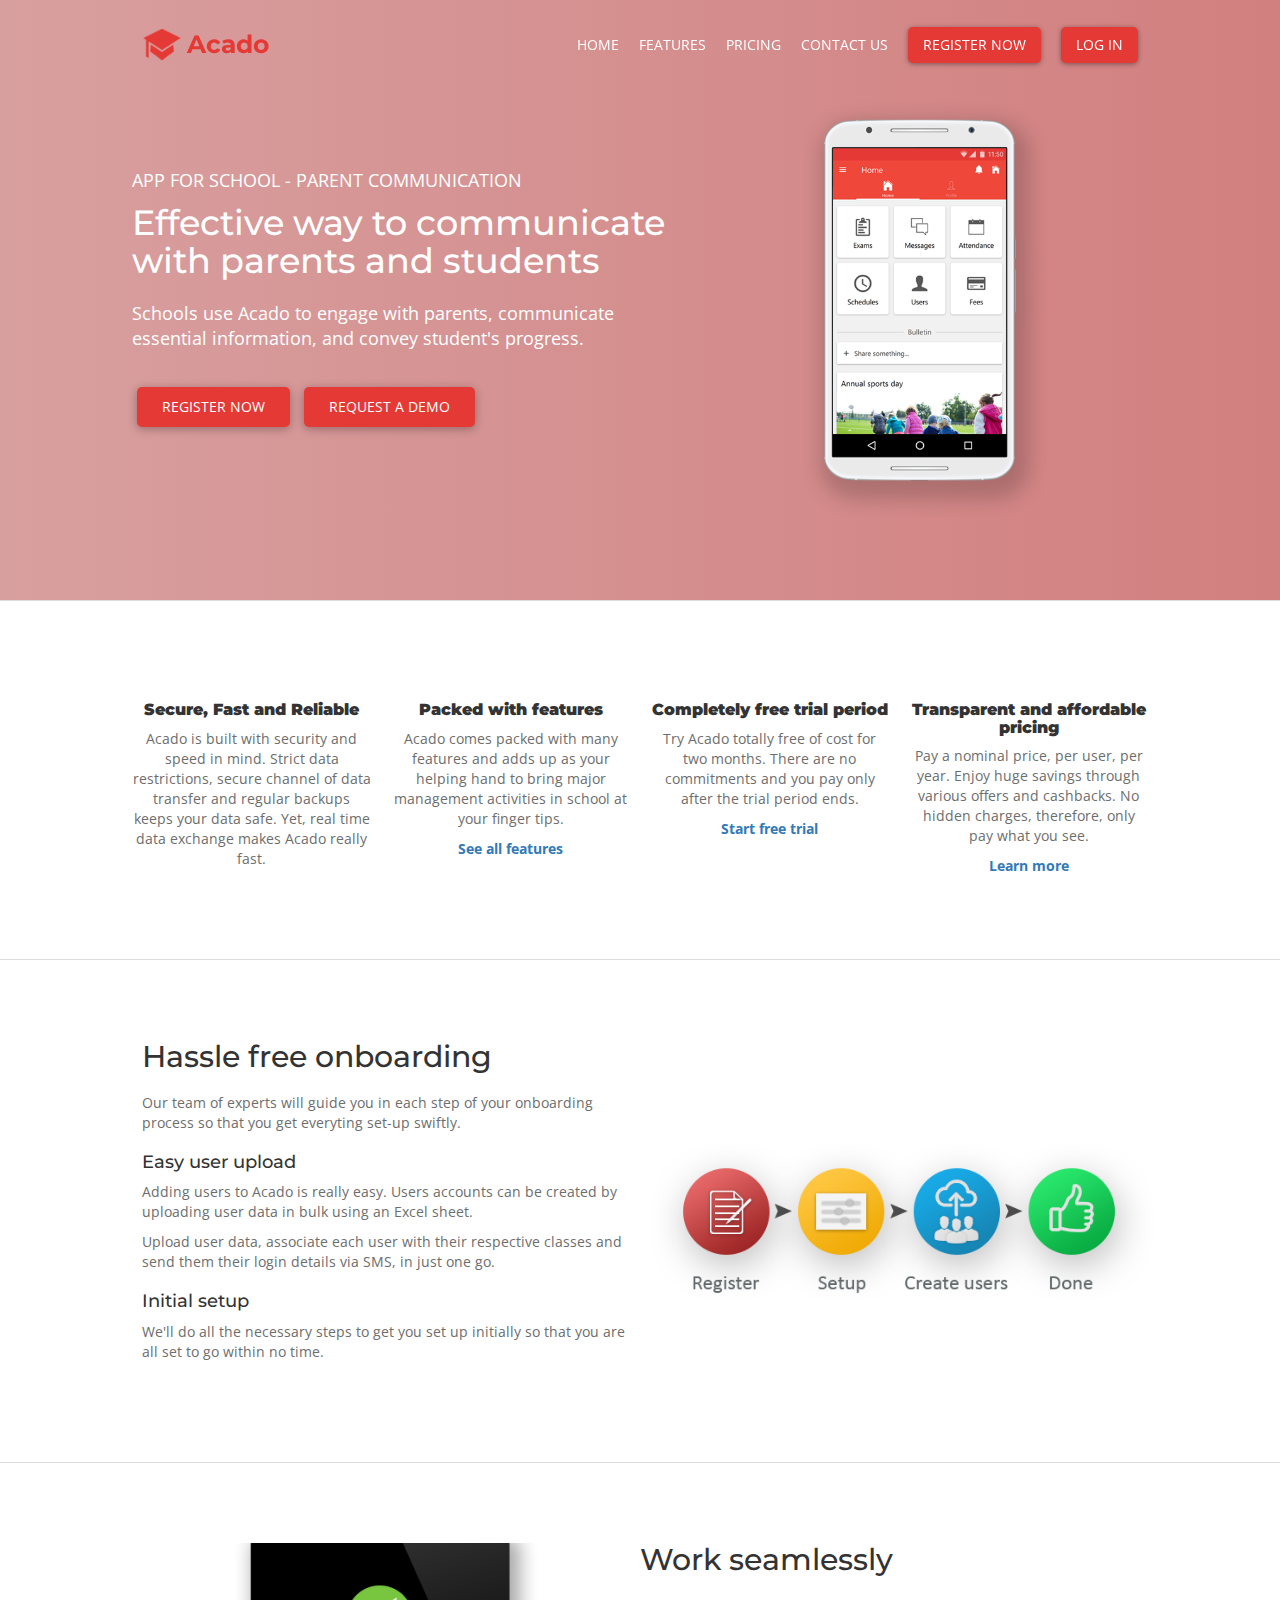
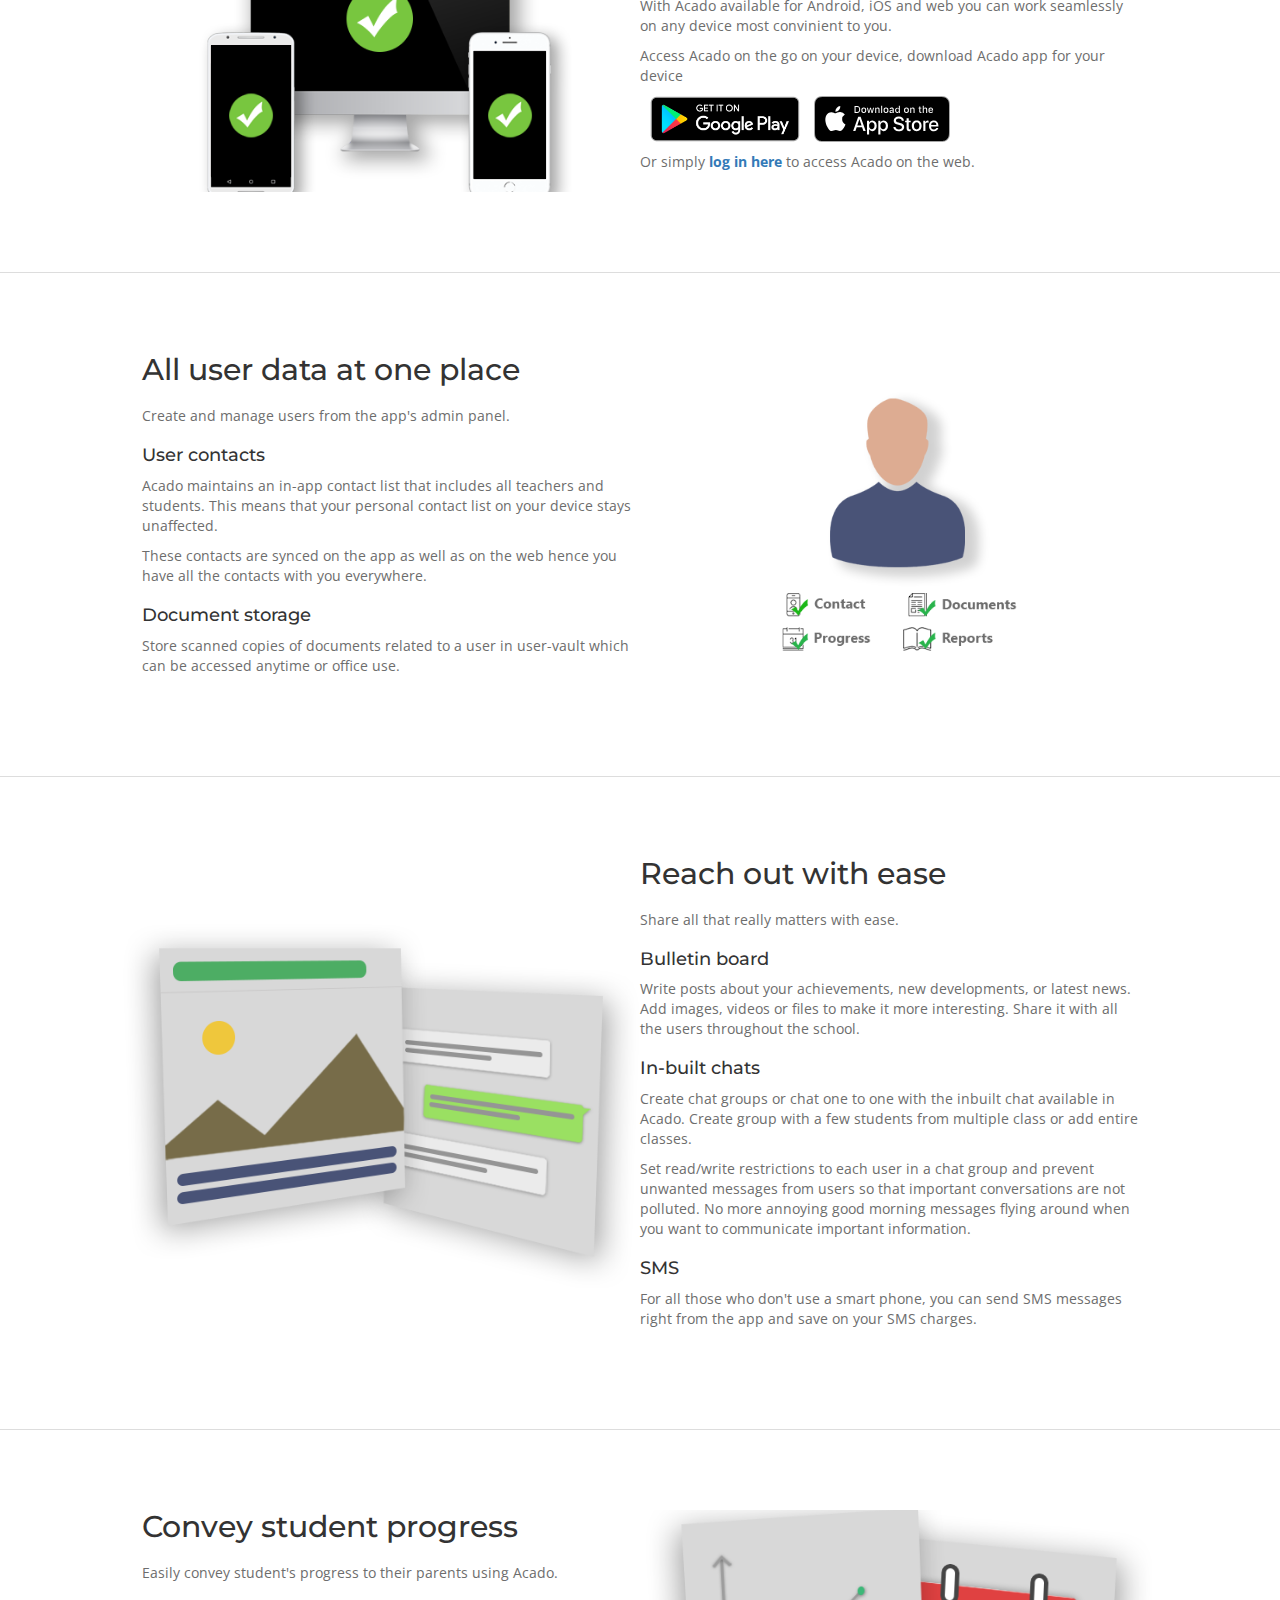
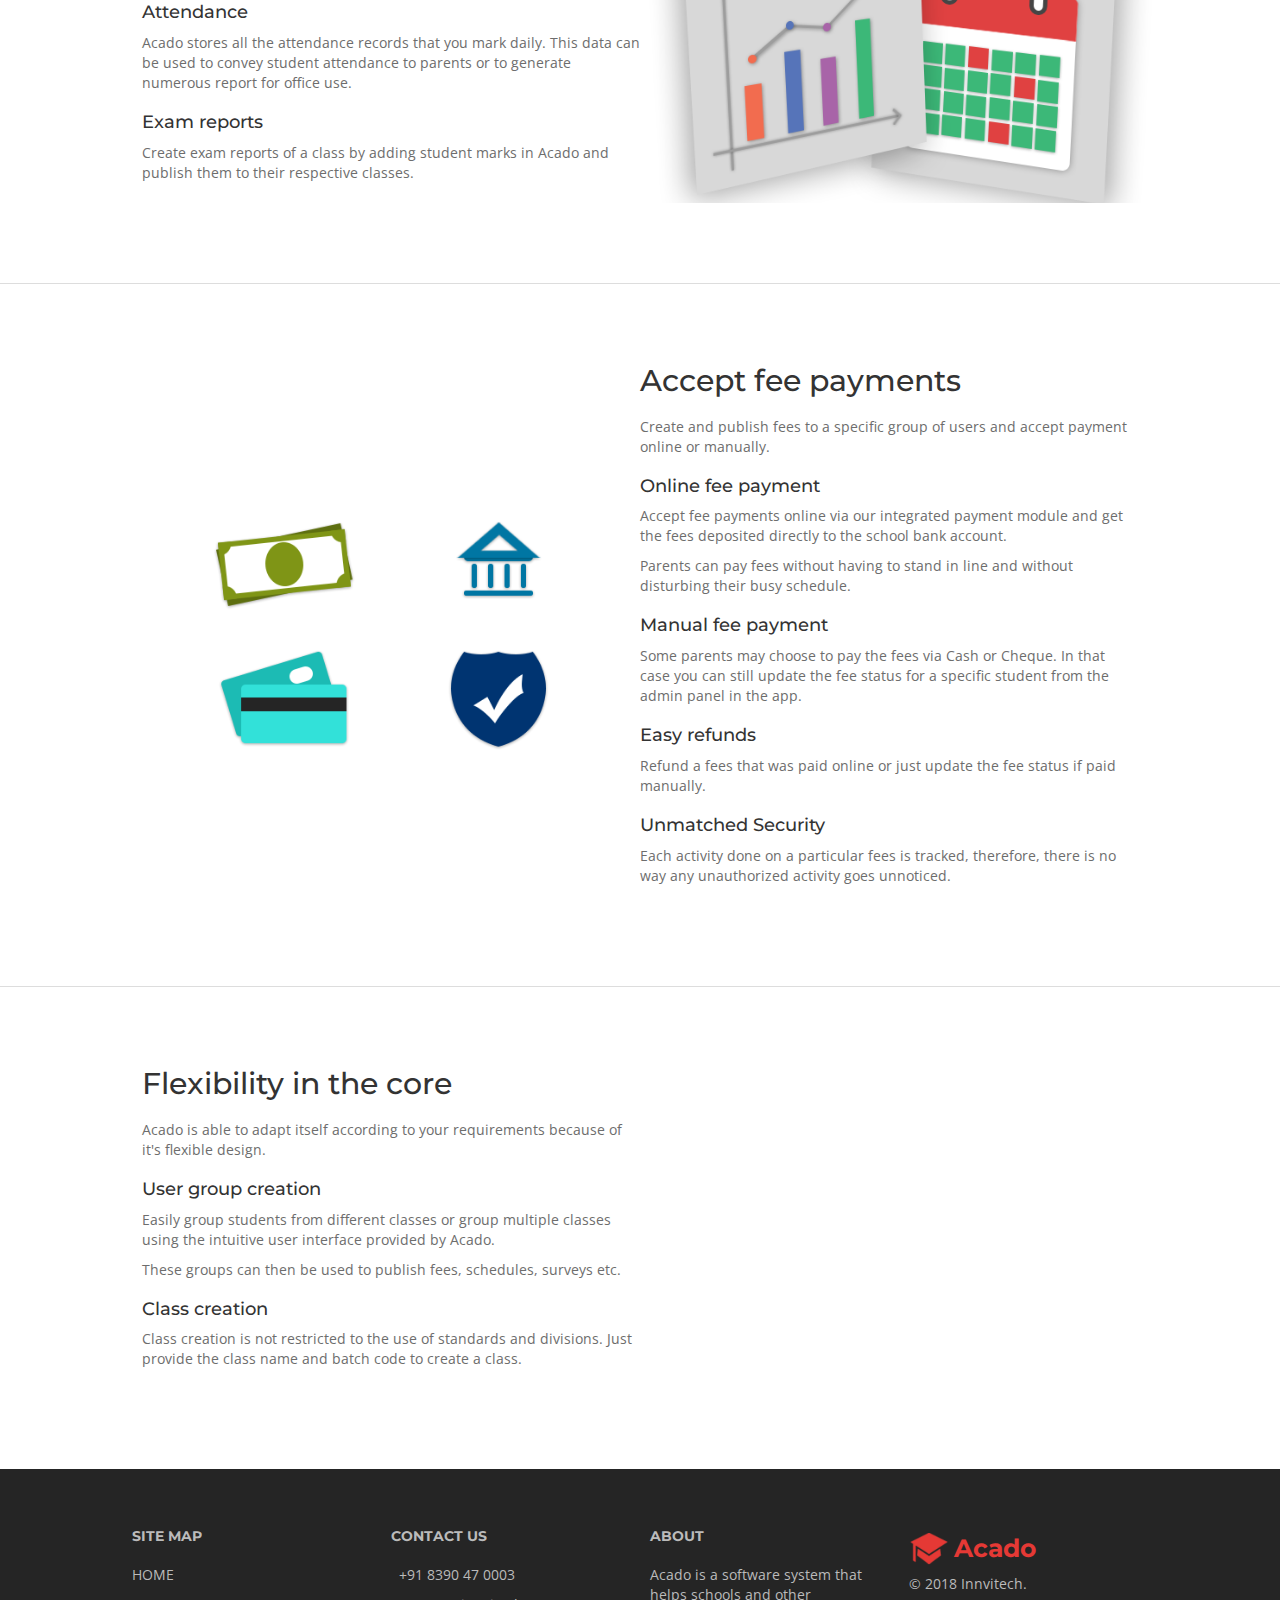
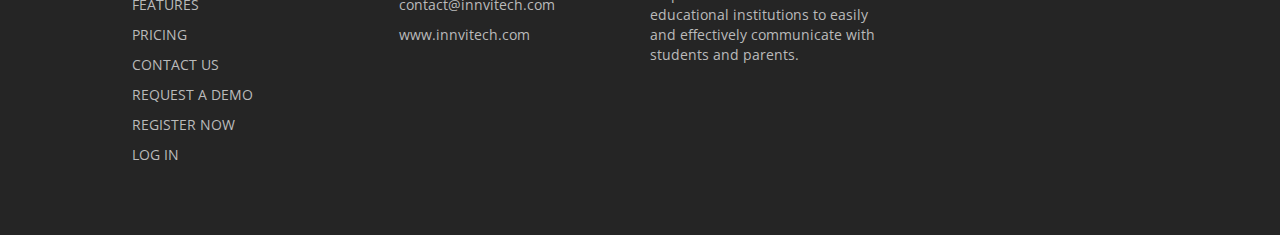
==== commit 63c8ef8b: "Minor cosmetic changes" ====
--- a/index.html
+++ b/index.html
@@ -195,7 +195,7 @@
 			<div class="grid-row">
 				<div class="copy-content">
 					<h2>Convey student progress</h2>
-					<p>You can easily convey student's progress to their parents using Acado.</p>
+					<p>Easily convey student's progress to their parents using Acado.</p>
 					
 					<h4>Attendance</h4>
 					<p>Acado stores all the attendance records that you mark daily. This data can be used to convey student attendance to parents or to generate numerous report for office use.</p>
--- a/css/styles.css
+++ b/css/styles.css
@@ -237,9 +237,13 @@
 }
 
 .contact-form{
-	text-align: right;
+	text-align: center;
     padding: 20px 0;
     margin-top: 30px;
+}
+
+.g-recaptcha{
+	margin-bottom: 30px;
 }
 
 .contact-form .button{
@@ -341,7 +345,10 @@
 
 .copy-content{
 	width: 100%;
-	margin-bottom: 60px;
+}
+
+.copy-content:not(:first-child){
+	margin-top: 60px;
 }
 
 .copy-content:last-child{
@@ -355,7 +362,6 @@
 
 .copy-content h4{
 	margin-bottom: 10px;
-	font-weight: 700;
 }
 
 .copy-content p{
@@ -454,6 +460,15 @@
 	min-height: 400px;
 }
 
+.pricing-page .hero{
+	padding-bottom: 0;
+	min-height: 300px;
+}
+
+.pricing-page section .content{
+	padding: 50px 0
+}
+
 .pricing-page .copy-content{
 	text-align: center !important;
 	margin: auto;
@@ -492,6 +507,10 @@
 }
 
 @media (min-width: 718px){
+	.copy-content:not(:first-child){
+		margin-top: 0;
+	}
+
 	.image{
 		width: 50%;
     	height: 100% !important;
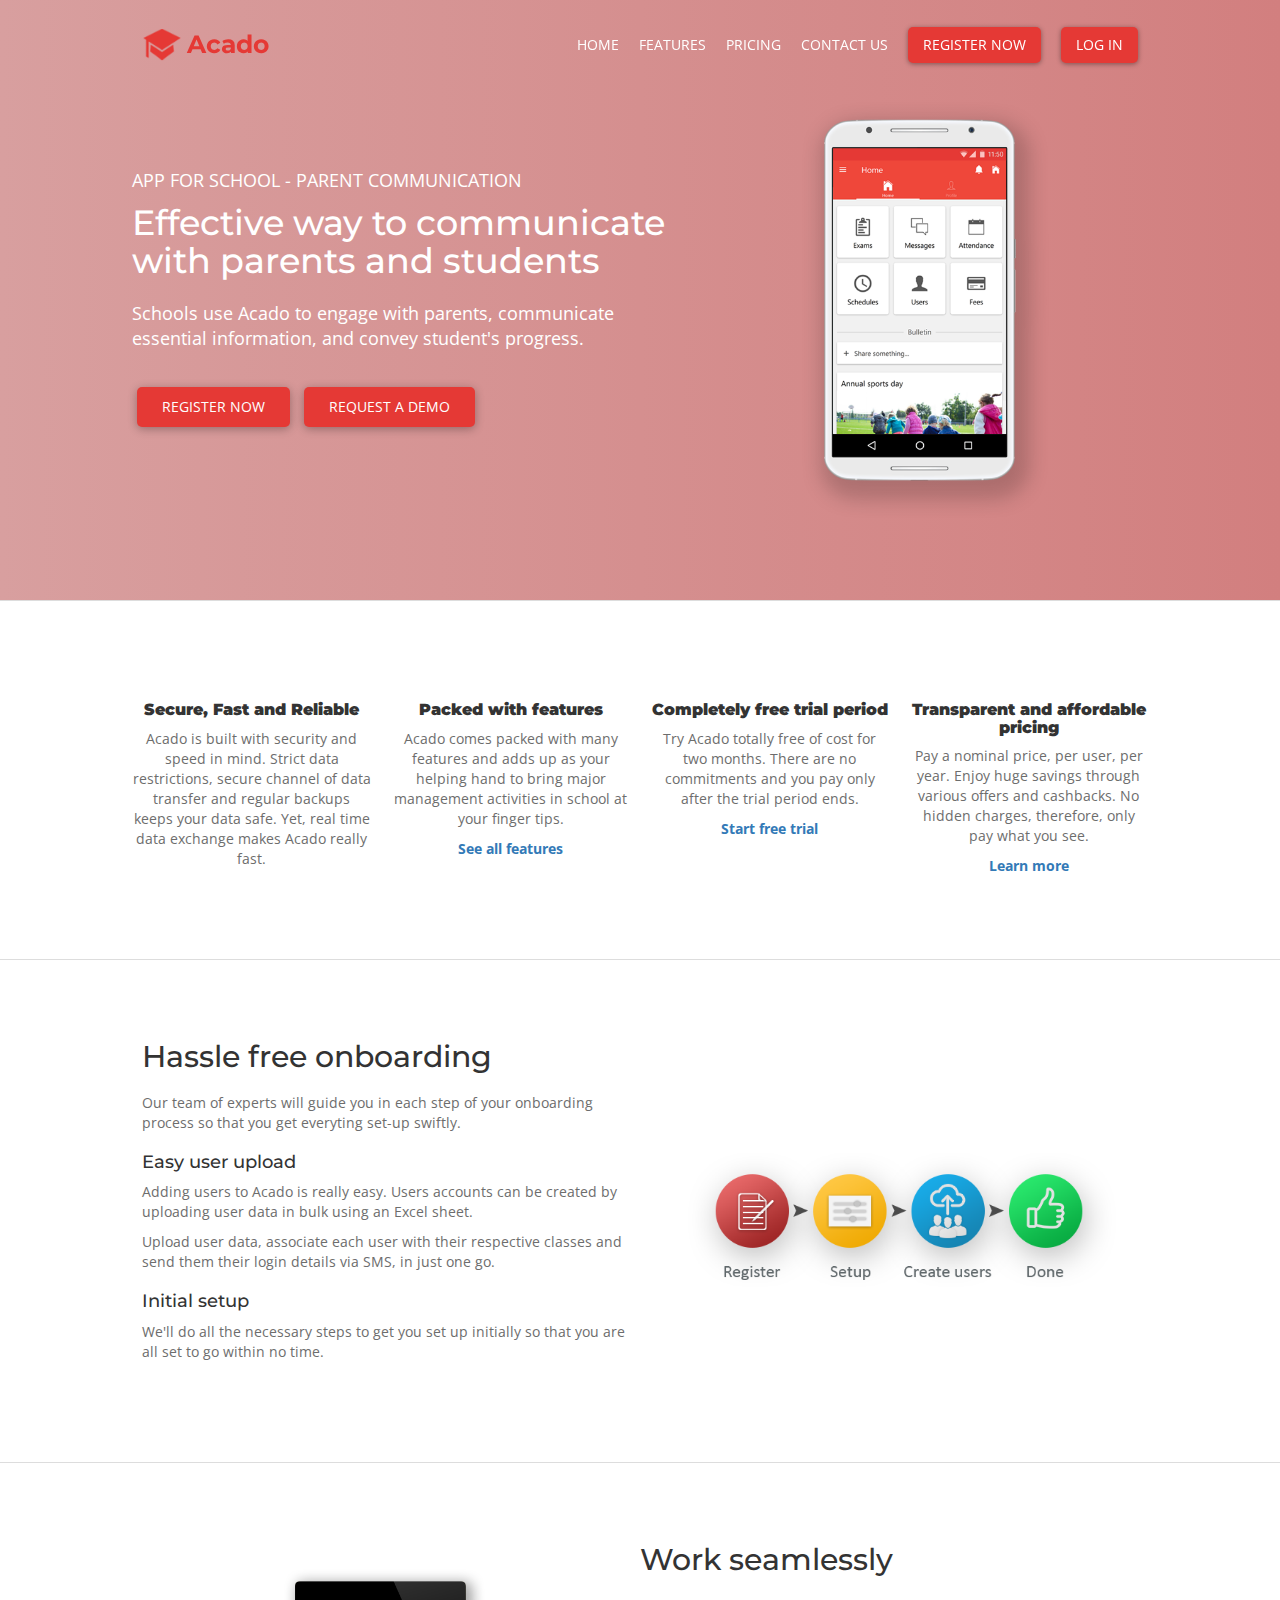
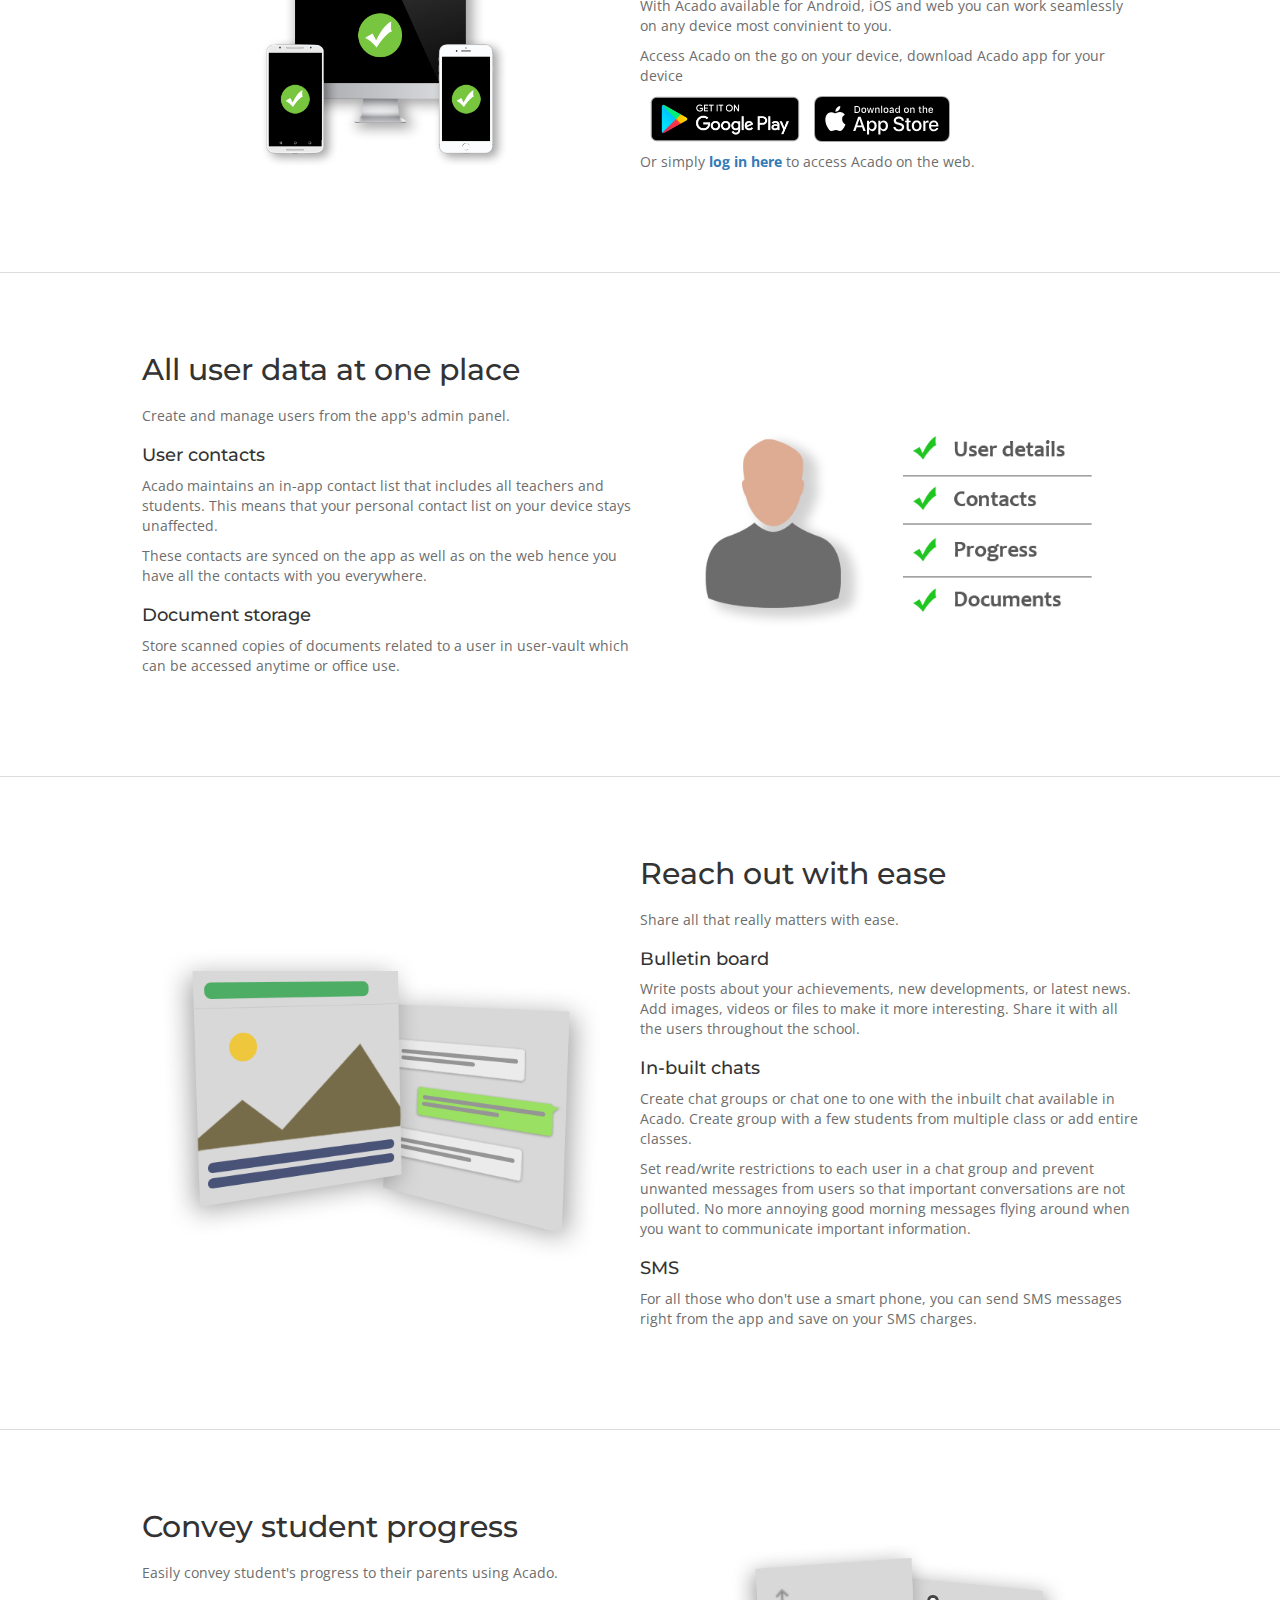
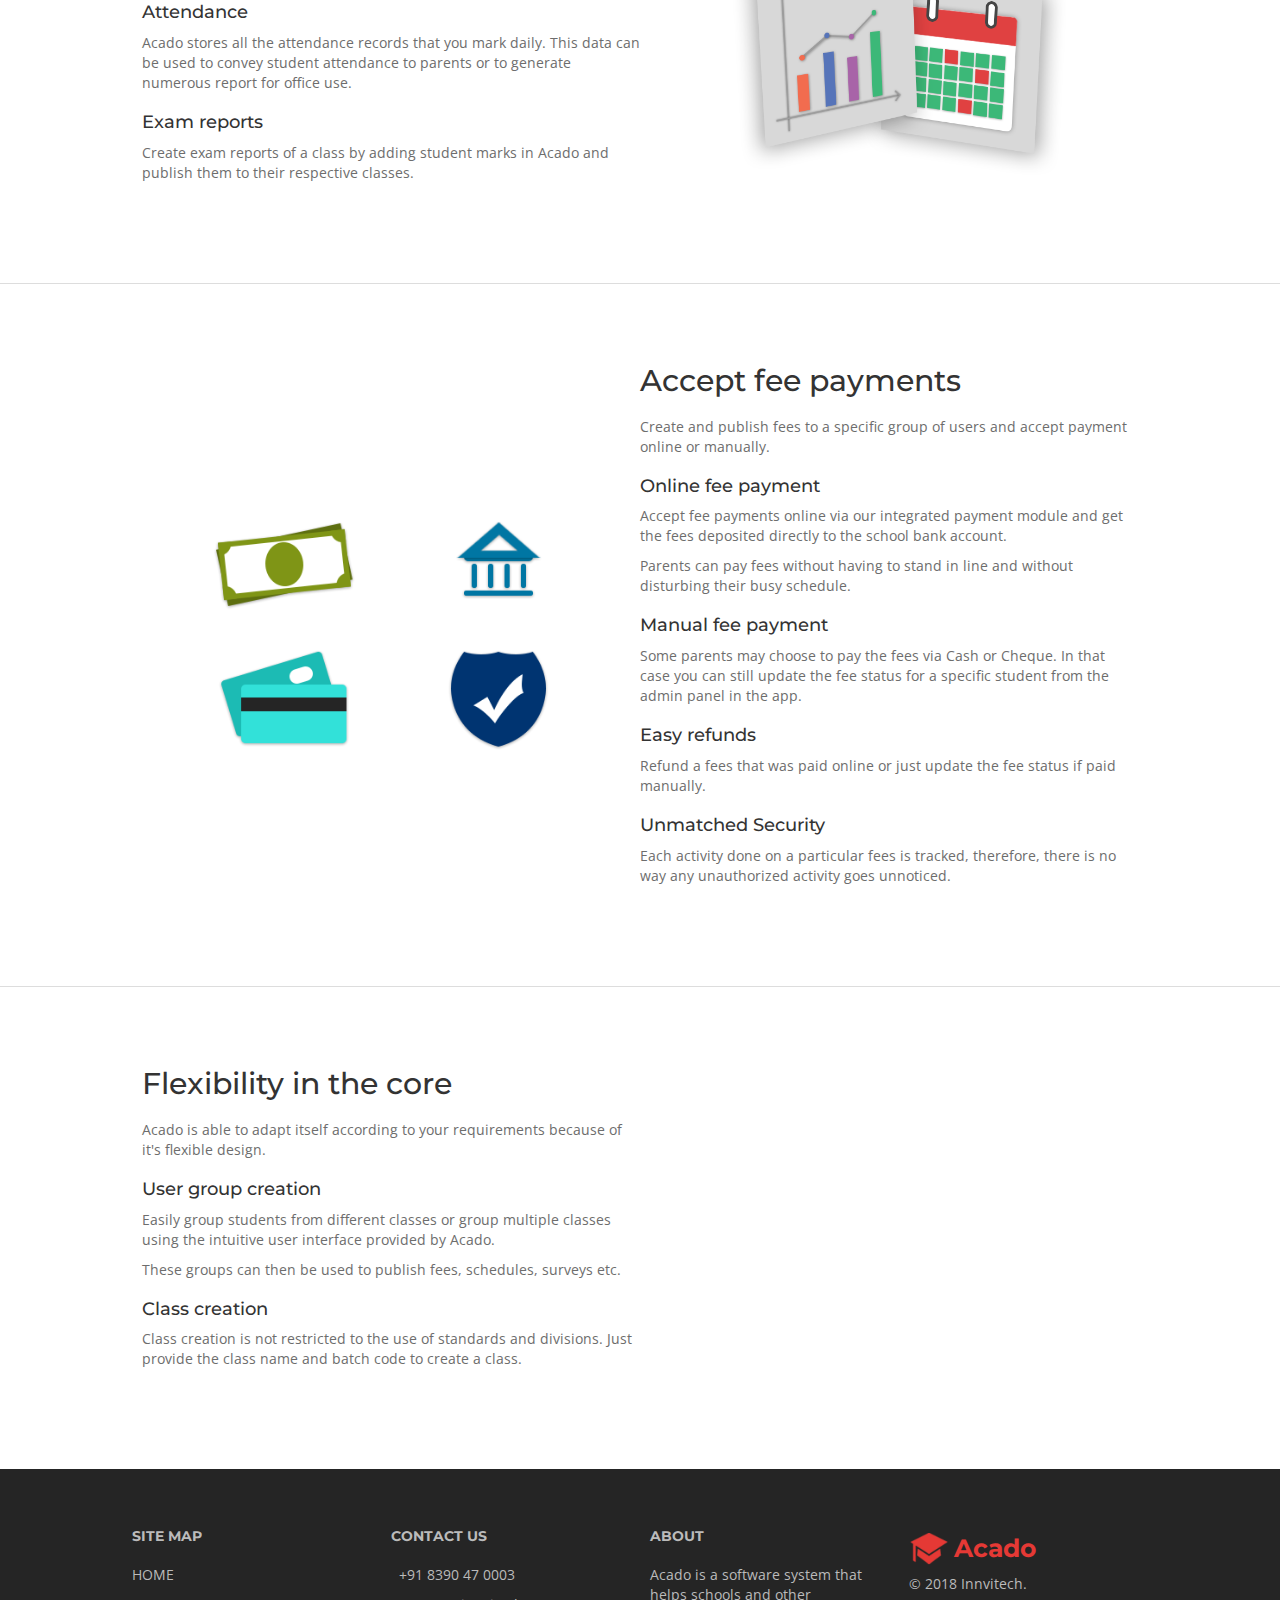
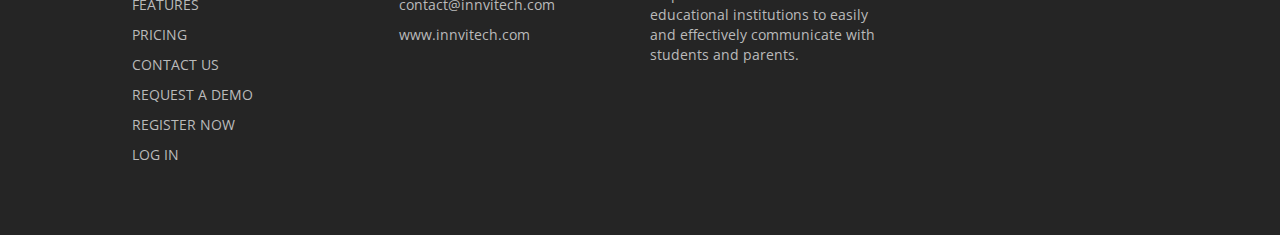
==== commit a46a167e: "Final changes for version 1" ====
--- a/index.html
+++ b/index.html
@@ -36,7 +36,7 @@
 					<li><a href="./features.html">FEATURES</a></li>
 					<li><a href="./pricing.html">PRICING</a></li>
 					<li><a href="./contactUs.html">CONTACT US</a></li>
-					<li><a href="#" class="button">REGISTER NOW</a></li>
+					<li><a href="./contactUs.html" class="button">REGISTER NOW</a></li>
 					<li><a href="./app" class="button">LOG IN</a></li>
 				</ul>
 				
@@ -55,7 +55,7 @@
 						<li><a href="./features.html">FEATURES</a></li>
 						<li><a href="./pricing.html">PRICING</a></li>
 						<li><a href="./contactUs.html">CONTACT US</a></li>
-						<li class="register"><a href="#">REGISTER NOW</a></li>
+						<li class="register"><a href="./contactUs.html">REGISTER NOW</a></li>
 					</ul>
 				</div>
 			</nav>
@@ -68,8 +68,8 @@
 			<h2>Effective way to communicate<br/>with parents and students</h2>
 			<p>Schools use Acado to engage with parents, communicate essential information, and convey student's progress.</p>
 			<div class="button-bar">
-				<a class="button large">REGISTER NOW</a>
-				<a class="button large">REQUEST A DEMO</a>
+				<a href="./contactUs.html" class="button large">REGISTER NOW</a>
+				<a href="./contactUs.html" class="button large">REQUEST A DEMO</a>
 			</div>
 		</div>
 		<div class="image hero-image"></div>
@@ -95,7 +95,7 @@
 					<i class="fas fa-tag"></i>
 					<h6>Completely free trial period</h6>
 					<p>Try Acado totally free of cost for two months. There are no commitments and you pay only after the trial period ends.</p>
-					<a class="link-emphasized" href="#">Start free trial</a>
+					<a class="link-emphasized" href="./contactUs.html">Start free trial</a>
 				</div>
 				<div class="overview-item grid-col">
 					<i class="far fa-credit-card"></i>
@@ -119,7 +119,7 @@
 					<p>Upload user data, associate each user with their respective classes and send them their login details via SMS, in just one go.</p>
 					
 					<h4>Initial setup</h4>
-					<p>We'll do all the necessary steps to get you set up initially so that you  are all set to go within no time.</p>
+					<p>We'll do all the necessary steps to get you set up initially so that you are all set to go within no time.</p>
 				</div>
 				<div class="image onboarding-image"></div>
 			</div>
@@ -142,7 +142,7 @@
 						<img alt='Download on the App Store' src="img/Download_on_the_App_Store_Badge_US-UK_RGB_blk_092917.svg"/>
 					</a>
 					
-					<p>Or simply <a class="link-emphasized" href="#">log in here</a> to access Acado on the web.</p>
+					<p>Or simply <a class="link-emphasized" href="./app">log in here</a> to access Acado on the web.</p>
 				</div>
 				<div class="image work-seamlessly-image"></div>
 			</div>
@@ -260,8 +260,8 @@
 					<p class="small-margin"><a href="./features.html">FEATURES</a></p>
 					<p class="small-margin"><a href="./pricing.html">PRICING</a></p>
 					<p class="small-margin"><a href="./contactUs.html">CONTACT US</a></p>
-					<p class="small-margin"><a href="#">REQUEST A DEMO</a></p>
-					<p class="small-margin"><a href="#">REGISTER NOW</a></p>
+					<p class="small-margin"><a href="./contactUs.html">REQUEST A DEMO</a></p>
+					<p class="small-margin"><a href="./contactUs.html">REGISTER NOW</a></p>
 					<p class="small-margin"><a href="./app">LOG IN</a></p>
 				</div>
 				<div class="grid-col">
--- a/css/styles.css
+++ b/css/styles.css
@@ -141,7 +141,7 @@
     background-color: #f3f3f3;
     top: 3vw;
     left: 3vw;
-	padding: 10px 20px;
+	padding: 10px 0;
 	border-radius: 5px;
 	box-shadow: 0px 1px 13px 0px rgba(0, 0, 0, 0.5);
 	overflow: hidden;
@@ -160,6 +160,7 @@
     color: #5a5a5a;
 	font-weight: bold;
 	margin-bottom: 10px;
+	padding: 0 20px;
 }
 
 .floating-menu .menu-header div{
@@ -175,7 +176,11 @@
 }
 
 .floating-menu .menu-bar li{
-	padding: 0;
+	padding: 0 20px;
+}
+
+.floating-menu .menu-bar li:hover{
+	background-color: #ddd;
 }
 
 .floating-menu .menu-bar a{
@@ -187,7 +192,7 @@
 }
 
 .floating-menu .menu-bar li.register{
-	margin: 0 -20px -10px -20px;
+	margin: 0 0 -10px 0;
 	background-color: #e53935;
 	padding: 5px 20px;
 }
@@ -271,6 +276,7 @@
 .hero .content{
 	padding: 30px 0;
 	text-align: center;
+	z-index: 2;
 }
 
 .hero .button-bar{
@@ -412,7 +418,7 @@
     width: 100%;
 	right: 0;
 	top: 0;
-	background-size: 100%;
+	background-size: contain;
     background-repeat: no-repeat;
     background-position: 50%;
 }
@@ -429,7 +435,7 @@
 .image.onboarding-image{
 	background-image: url(../img/hassle-free-onboarding.png);
 	height: 120px;
-    background-size: 100%;
+    background-size: 85%;
 }
 
 .image.work-seamlessly-image{
@@ -449,7 +455,7 @@
 }
 
 .image.hero-image{
-	background-image: url(../img/app-home1.png);
+	background-image: url(../img/app-home.png);
     background-size: contain;
 	margin-top: 10px;
 	height: 450px;
@@ -457,12 +463,15 @@
 }
 
 .hero.sub-page{
+	min-height: 300px;
+}
+
+.features-page .hero.sub-page{
 	min-height: 400px;
 }
 
 .pricing-page .hero{
 	padding-bottom: 0;
-	min-height: 300px;
 }
 
 .pricing-page section .content{
@@ -481,6 +490,96 @@
 	font-size: 16px;
 }
 
+.margin-bottom-medium{
+	margin-bottom: 20px;
+}
+
+.pricing-page .plan-details{
+	width: 100%;
+    max-width: 500px;
+    margin: 50px auto 20px;
+    border-radius: 5px;
+	border: 1px solid #ddd;
+	text-align: left;
+	padding: 20px;
+}
+
+.plan-details .title{
+	text-align: center
+}
+
+.plan-details .title .small-text{
+	font-size: 12px;
+}
+
+.plan-details .button-bar{
+	text-align: center;
+	padding: 20px 0 0 0;
+    border-top: 1px solid #ddd;
+}
+
+.plan-benefits ul{
+	padding-left: 30px;
+}
+
+.plan-benefits{
+	margin-bottom: 30px;
+	color: #6d6d6d
+}
+
+.emphasize{
+	font-weight: bold;
+}
+
+.feimg{
+	height: 500px;
+	background-size: contain;
+}
+
+.image.feimg.users{
+	background-image: url(../img/features/user-data.png);
+}
+
+.image.feimg.user-upload{
+	background-image: url(../img/features/upload-users.png);
+}
+
+.image.feimg.user-groups{
+	background-image: url(../img/features/user-groups.png);
+}
+
+.image.feimg.fees{
+	background-image: url(../img/features/fees.png);
+}
+
+.image.feimg.bulletin{
+	background-image: url(../img/features/bulletin.png);
+}
+
+.image.feimg.messages{
+	background-image: url(../img/features/chats.png);
+}
+
+.image.feimg.sms{
+	background-image: url(../img/features/sms.png);
+}
+
+.image.feimg.attendance{
+	background-image: url(../img/features/attendance.png);
+}
+
+.image.feimg.exam{
+	background-image: url(../img/features/exam-report.png);
+}
+
+.image.feimg.schedules{
+	background-image: url(../img/features/schedules.png);
+}
+
+.image.feimg.surveys{
+	background-image: url(../img/features/survey.png);
+}
+
 @media (min-width: 374px){
 	.content{
 		width: 324px;
@@ -527,6 +626,18 @@
 		background-position: 92%;
 	}
 
+	.floating-menu{
+		display: none !important;
+	}
+	
+	.image.work-seamlessly-image {
+		background-size: 66%;
+	}
+
+	.image.reach-out-image {
+		background-size: 85%;
+	}
+
 	.content{
 		width: 680px;
 	}
@@ -569,6 +680,13 @@
 		margin-bottom: 0;
 	}
 
+	.features-page .copy-content{
+		display: flex;
+		justify-content: center;
+		flex-flow: column;
+		min-height: 450px;
+	}
+
 	.grid-row.reverse .copy-content{
 		padding-left: 0px;
 		padding-right: 20px;
@@ -582,6 +700,18 @@
 		width: 80%;
 	}
 
+	.pricing-page .plan-details{
+		padding: 25px 40px;
+	}
+
+	.plan-details h4{
+		margin-bottom: 10px;
+	}
+
+	.plan-details p{
+		width: 100% !important;
+	}
+
 	.right-padding-lg{
 		padding-right: 20px;
 	}
@@ -643,6 +773,10 @@
 	.image.hero-image{
 		background-size: 22%;
 		background-position: 78%;
+	}
+
+	.image.student-progress-image{
+		background-size: 66%;
 	}
 }
 
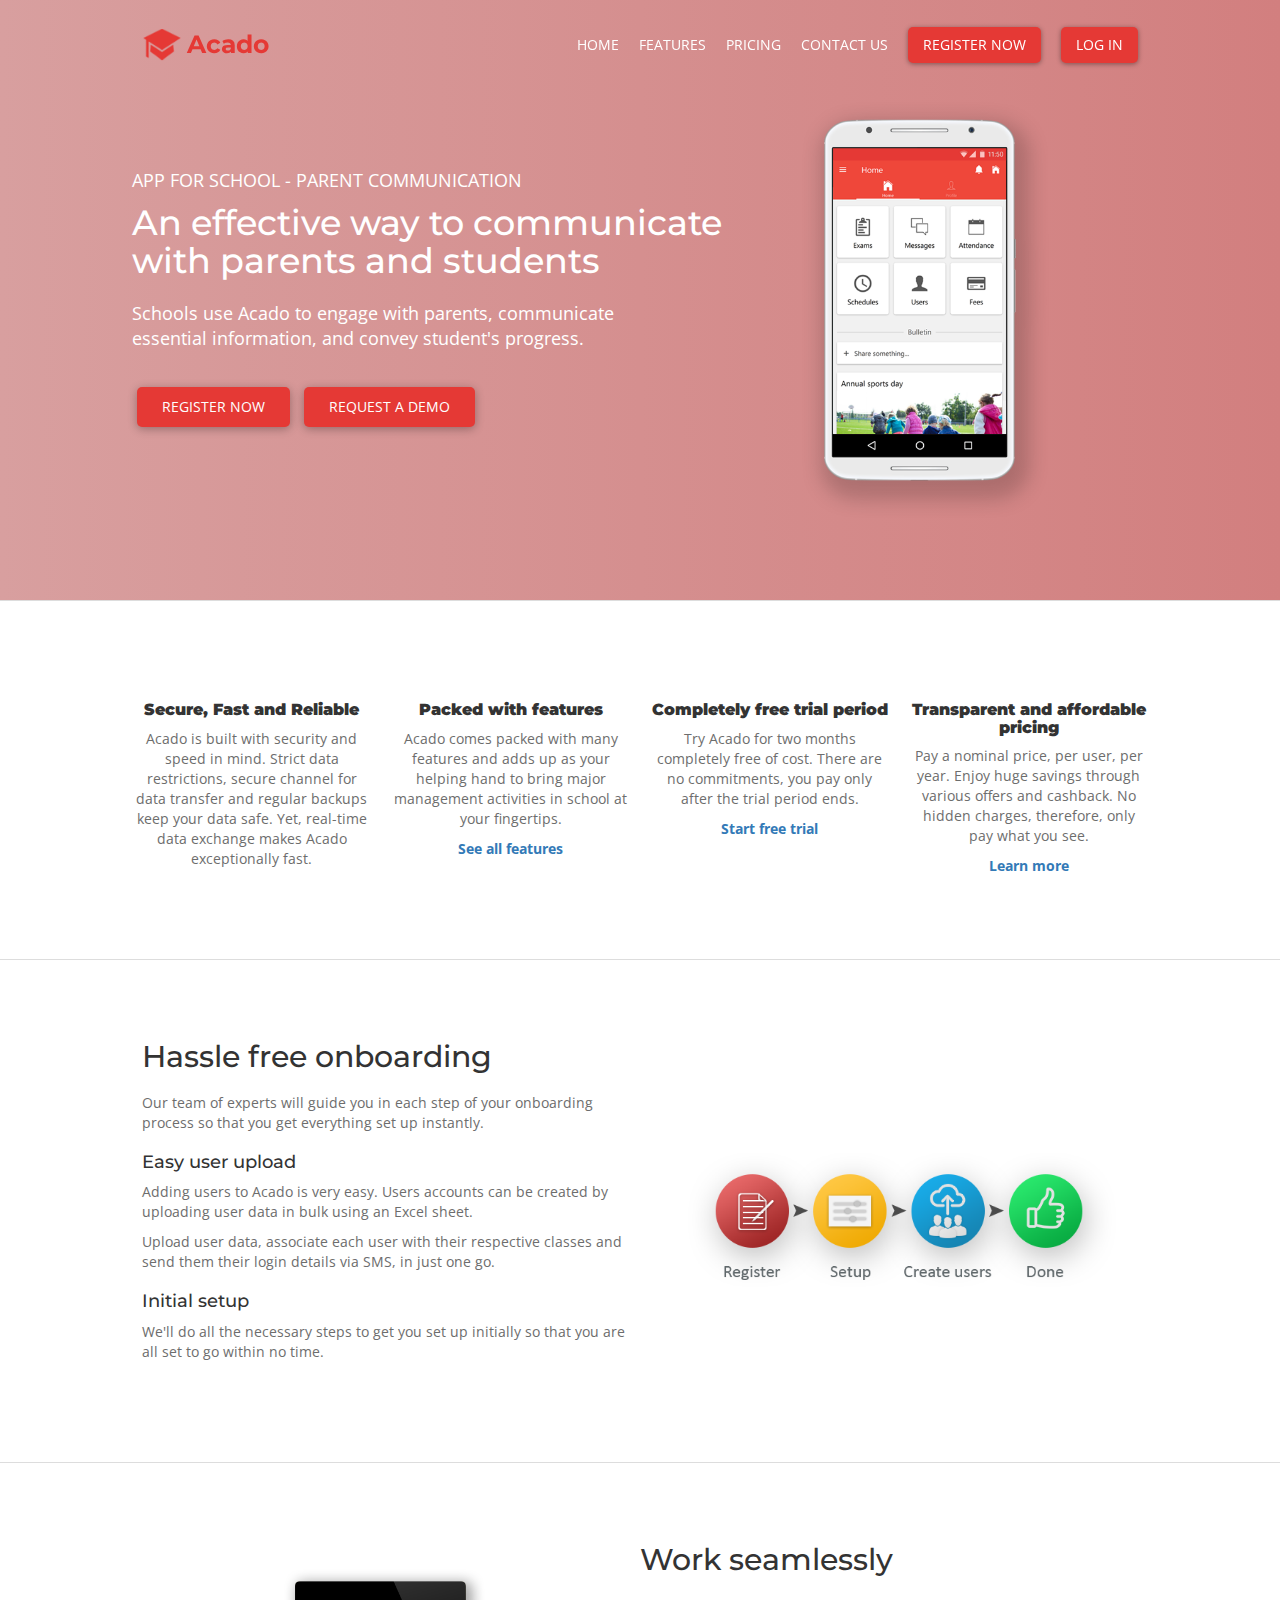
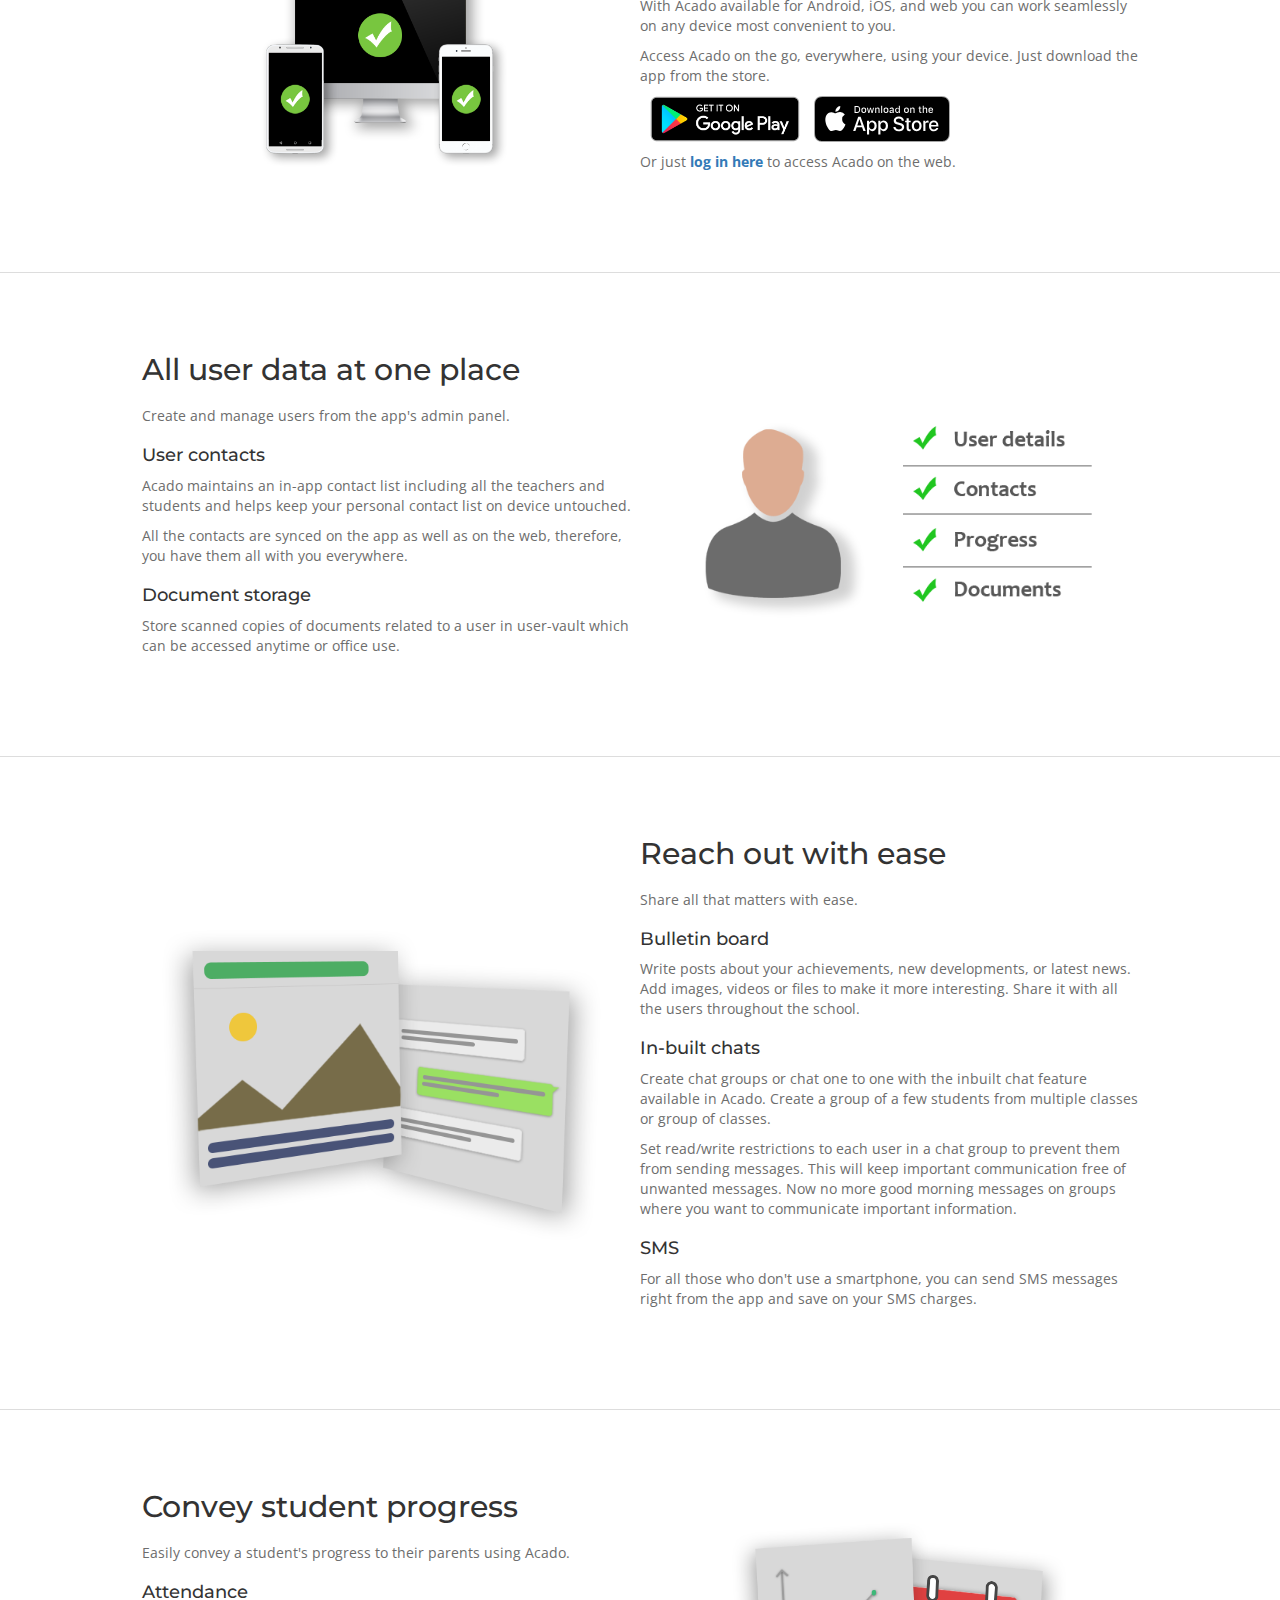
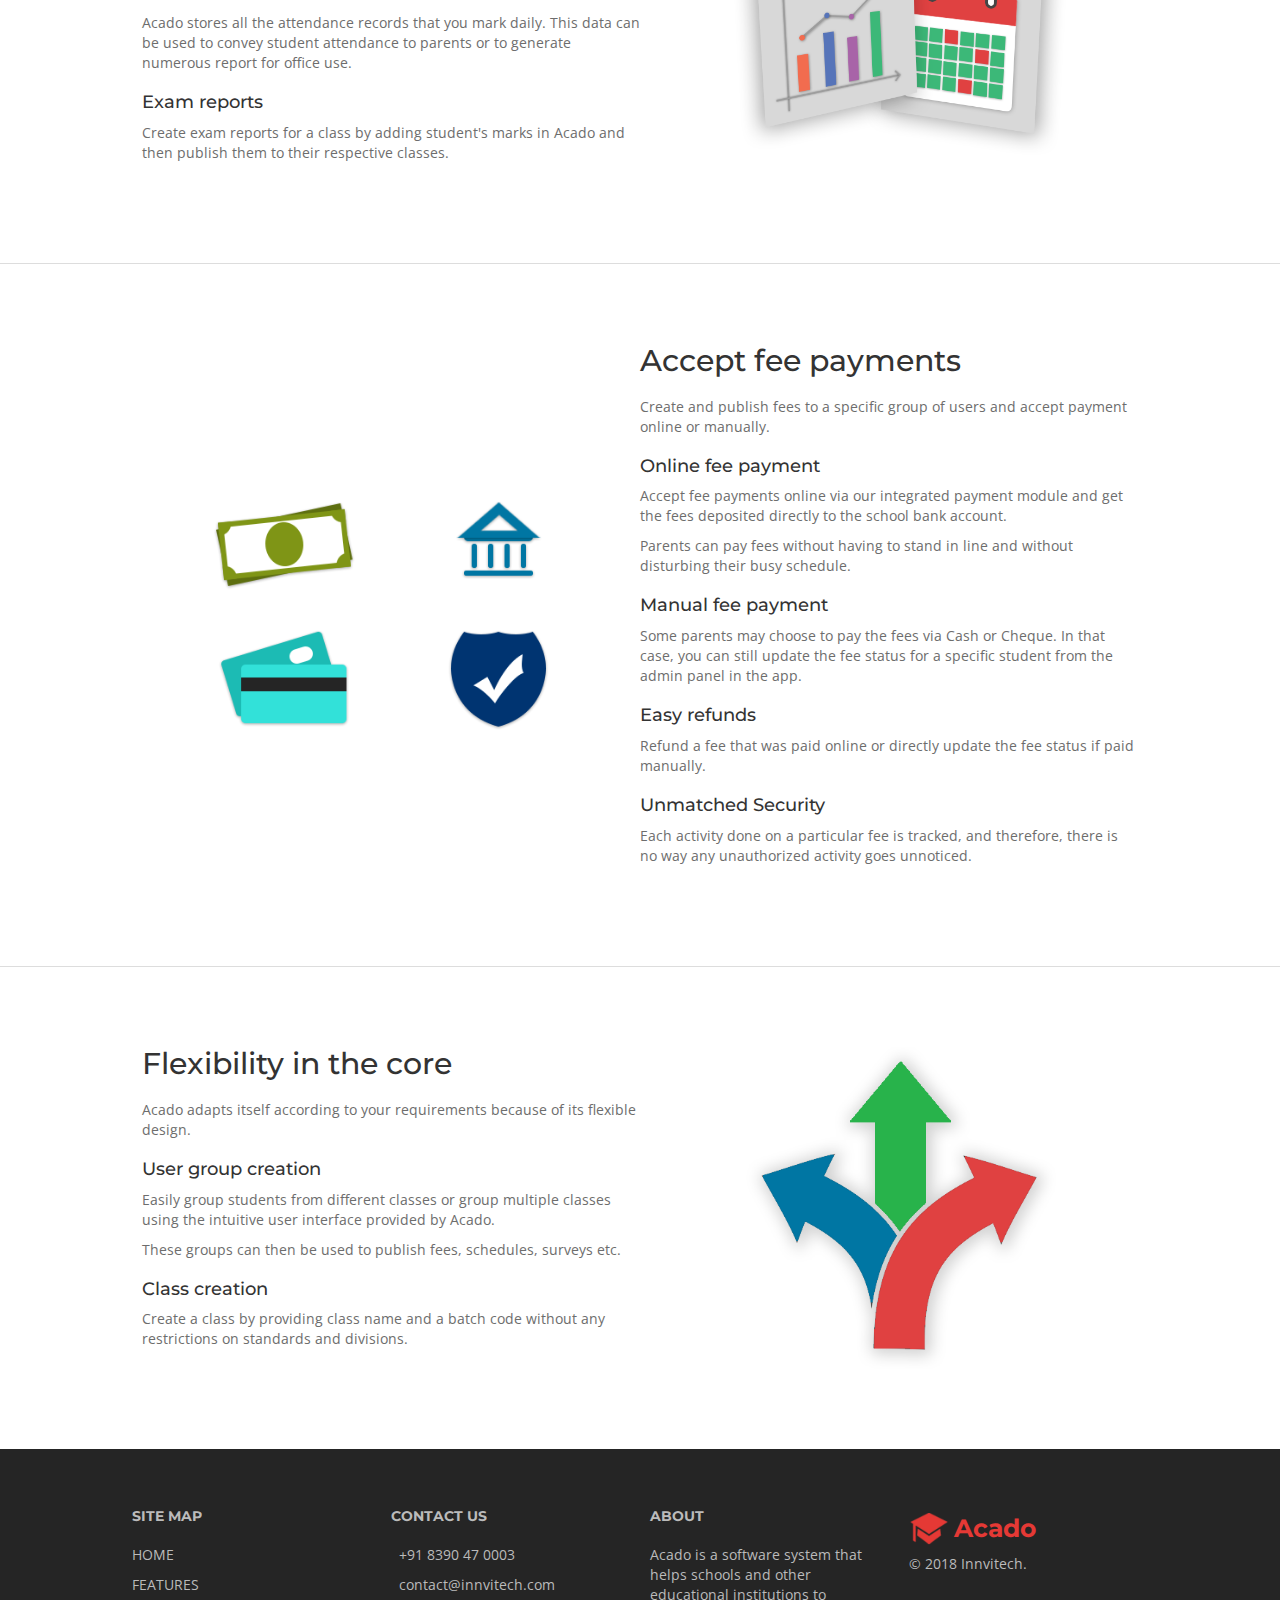
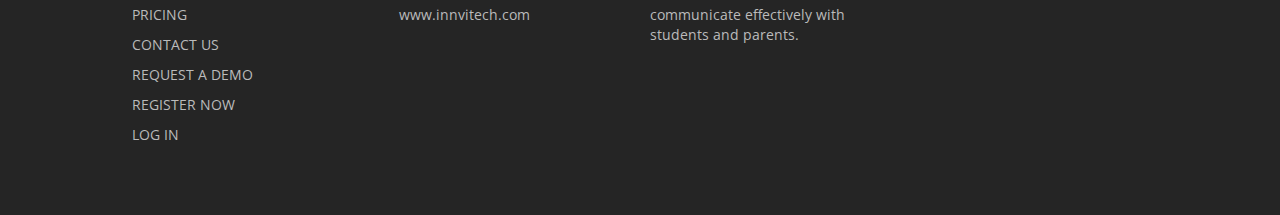
==== commit d51d29cc: "Proof reading and minor changes" ====
--- a/index.html
+++ b/index.html
@@ -5,7 +5,7 @@
 	<meta name="viewport" content="width=device-width, initial-scale=1, user-scalable=no, shrink-to-fit=no, viewport-fit=cover">
 	<meta name="description" content="Acado is a software system for educational institutions to communicate easily and effectively with students and parents">
 	<meta name="author" content="Innvitech">
-	<title>Acado - Software system for educational institutions to communicate easily and effectively with students and parents</title>
+	<title>Acado - Software system for educational institutions to communicate effectively with students and parents</title>
 	
 	<script src="https://code.jquery.com/jquery-3.3.1.slim.min.js" integrity="sha384-q8i/X+965DzO0rT7abK41JStQIAqVgRVzpbzo5smXKp4YfRvH+8abtTE1Pi6jizo" crossorigin="anonymous"></script>
 	<script src="https://cdnjs.cloudflare.com/ajax/libs/popper.js/1.14.3/umd/popper.min.js" integrity="sha384-ZMP7rVo3mIykV+2+9J3UJ46jBk0WLaUAdn689aCwoqbBJiSnjAK/l8WvCWPIPm49" crossorigin="anonymous"></script>
@@ -65,7 +65,7 @@
 	<section class="hero">
 		<div class="content">
 			<p>APP FOR SCHOOL - PARENT COMMUNICATION</p>
-			<h2>Effective way to communicate<br/>with parents and students</h2>
+			<h2>An effective way to communicate<br/>with parents and students</h2>
 			<p>Schools use Acado to engage with parents, communicate essential information, and convey student's progress.</p>
 			<div class="button-bar">
 				<a href="./contactUs.html" class="button large">REGISTER NOW</a>
@@ -81,26 +81,26 @@
 				<div class="overview-item grid-col device-icon">
 					<i class="fas fa-shield-alt"></i>
 					<h6>Secure, Fast and Reliable</h6>
-					<p>Acado is built with security and speed in mind. Strict data restrictions, secure channel of data transfer and regular backups keeps your data safe. Yet, real time data exchange makes Acado really fast.</p>
+					<p>Acado is built with security and speed in mind. Strict data restrictions, secure channel for data transfer and regular backups keep your data safe. Yet, real-time data exchange makes Acado exceptionally fast.</p>
 				</div>
 				<div class="overview-item grid-col">
 					<i class="far fa-star"></i>
 					<i class="far fa-star"></i>
 					<i class="far fa-star"></i>
 					<h6>Packed with features</h6>
-					<p>Acado comes packed with many features and adds up as your helping hand to bring major management activities in school at your finger tips.</p>
+					<p>Acado comes packed with many features and adds up as your helping hand to bring major management activities in school at your fingertips.</p>
 					<a class="link-emphasized" href="./features.html">See all features</a>
 				</div>
 				<div class="overview-item grid-col">
 					<i class="fas fa-tag"></i>
 					<h6>Completely free trial period</h6>
-					<p>Try Acado totally free of cost for two months. There are no commitments and you pay only after the trial period ends.</p>
+					<p>Try Acado for two months completely free of cost. There are no commitments, you pay only after the trial period ends.</p>
 					<a class="link-emphasized" href="./contactUs.html">Start free trial</a>
 				</div>
 				<div class="overview-item grid-col">
 					<i class="far fa-credit-card"></i>
 					<h6>Transparent and affordable pricing</h6>
-					<p>Pay a nominal price, per user, per year. Enjoy huge savings through various offers and cashbacks. No hidden charges, therefore, only pay what you see.</p>
+					<p>Pay a nominal price, per user, per year. Enjoy huge savings through various offers and cashback. No hidden charges, therefore, only pay what you see.</p>
 					<a class="link-emphasized" href="./pricing.html">Learn more</a>
 				</div>
 			</div>
@@ -112,10 +112,10 @@
 			<div class="grid-row">
 				<div class="copy-content">
 					<h2>Hassle free onboarding</h2>
-					<p>Our team of experts will guide you in each step of your onboarding process so that you get everyting set-up swiftly.</p>
+					<p>Our team of experts will guide you in each step of your onboarding process so that you get everything set up instantly.</p>
 					
 					<h4>Easy user upload</h4>
-					<p class="small-margin">Adding users to Acado is really easy. Users accounts can be created by uploading user data in bulk using an Excel sheet.</p>
+					<p class="small-margin">Adding users to Acado is very easy. Users accounts can be created by uploading user data in bulk using an Excel sheet.</p>
 					<p>Upload user data, associate each user with their respective classes and send them their login details via SMS, in just one go.</p>
 					
 					<h4>Initial setup</h4>
@@ -131,9 +131,9 @@
 			<div class="grid-row reverse">
 				<div class="copy-content">
 					<h2>Work seamlessly</h2>
-					<p class="small-margin">With Acado available for Android, iOS and web you can work seamlessly on any device most convinient to you.</p>
-					
-					<p class="no-margin">Access Acado on the go on your device, download Acado app for your device</p>
+					<p class="small-margin">With Acado available for Android, iOS, and web you can work seamlessly on any device most convenient to you.</p>
+					
+					<p class="no-margin">Access Acado on the go, everywhere, using your device. Just download the app from the store.</p>
 					<a href='https://play.google.com/store/apps/details?id=com.ionicframework.acado410776&pcampaignid=MKT-Other-global-all-co-prtnr-py-PartBadge-Mar2515-1' target="_blank" class="store-icon">
 						<img alt='Get it on Google Play' src='img/google-play-badge.png'/>
 					</a>
@@ -142,7 +142,7 @@
 						<img alt='Download on the App Store' src="img/Download_on_the_App_Store_Badge_US-UK_RGB_blk_092917.svg"/>
 					</a>
 					
-					<p>Or simply <a class="link-emphasized" href="./app">log in here</a> to access Acado on the web.</p>
+					<p>Or just <a class="link-emphasized" href="./app">log in here</a> to access Acado on the web.</p>
 				</div>
 				<div class="image work-seamlessly-image"></div>
 			</div>
@@ -157,8 +157,8 @@
 					<p>Create and manage users from the app's admin panel.</p>
 					
 					<h4>User contacts</h4>
-					<p class="small-margin">Acado maintains an in-app contact list that includes all teachers and students. This means that your personal contact list on your device stays unaffected.</p>
-					<p>These contacts are synced on the app as well as on the web hence you have all the contacts with you everywhere.</p>
+					<p class="small-margin">Acado maintains an in-app contact list including all the teachers and students and helps keep your personal contact list on device untouched.</p>
+					<p>All the contacts are synced on the app as well as on the web, therefore, you have them all with you everywhere.</p>
 					
 					<h4>Document storage</h4>
 					<p>Store scanned copies of documents related to a user in user-vault which can be accessed anytime or office use.</p>
@@ -173,17 +173,17 @@
 			<div class="grid-row reverse">
 				<div class="copy-content">
 					<h2>Reach out with ease</h2>
-					<p>Share all that really matters with ease.</p>
+					<p>Share all that matters with ease.</p>
 					
 					<h4>Bulletin board</h4>
 					<p>Write posts about your achievements, new developments, or latest news. Add images, videos or files to make it more interesting. Share it with all the users throughout the school.</p>
 					
 					<h4>In-built chats</h4>
-					<p class="small-margin">Create chat groups or chat one to one with the inbuilt chat available in Acado. Create group with a few students from multiple class or add entire classes.</p>
-					<p>Set read/write restrictions to each user in a chat group and prevent unwanted messages from users so that important conversations are not polluted. No more annoying good morning messages flying around when you want to communicate important information.</p>
+					<p class="small-margin">Create chat groups or chat one to one with the inbuilt chat feature available in Acado. Create a group of a few students from multiple classes or group of classes.</p>
+					<p>Set read/write restrictions to each user in a chat group to prevent them from sending messages. This will keep important communication free of unwanted messages. Now no more good morning messages on groups where you want to communicate important information.</p>
 					
 					<h4>SMS</h4>
-					<p>For all those who don't use a smart phone, you can send SMS messages right from the app and save on your SMS charges.</p>
+					<p>For all those who don't use a smartphone, you can send SMS messages right from the app and save on your SMS charges.</p>
 				</div>
 				<div class="image reach-out-image"></div>
 			</div>
@@ -195,13 +195,13 @@
 			<div class="grid-row">
 				<div class="copy-content">
 					<h2>Convey student progress</h2>
-					<p>Easily convey student's progress to their parents using Acado.</p>
+					<p>Easily convey a student's progress to their parents using Acado.</p>
 					
 					<h4>Attendance</h4>
 					<p>Acado stores all the attendance records that you mark daily. This data can be used to convey student attendance to parents or to generate numerous report for office use.</p>
 					
 					<h4>Exam reports</h4>
-					<p>Create exam reports of a class by adding student marks in Acado and publish them to their respective classes.</p>
+					<p>Create exam reports for a class by adding student's marks in Acado and then publish them to their respective classes.</p>
 				</div>
 				<div class="image student-progress-image"></div>
 			</div>
@@ -220,13 +220,13 @@
 					<p>Parents can pay fees without having to stand in line and without disturbing their busy schedule.</p>
 					
 					<h4>Manual fee payment</h4>
-					<p>Some parents may choose to pay the fees via Cash or Cheque. In that case you can still update the fee status for a specific student from the admin panel in the app.</p>
+					<p>Some parents may choose to pay the fees via Cash or Cheque. In that case, you can still update the fee status for a specific student from the admin panel in the app.</p>
 					
 					<h4>Easy refunds</h4>
-					<p>Refund a fees that was paid online or just update the fee status if paid manually.</p>
+					<p>Refund a fee that was paid online or directly update the fee status if paid manually.</p>
 					
 					<h4>Unmatched Security</h4>
-					<p>Each activity done on a particular fees is tracked, therefore, there is no way any unauthorized activity goes unnoticed. </p>
+					<p>Each activity done on a particular fee is tracked, and therefore, there is no way any unauthorized activity goes unnoticed.</p>
 				</div>
 				<div class="image fees-payment-image"></div>
 			</div>
@@ -238,15 +238,16 @@
 			<div class="grid-row">
 				<div class="copy-content">
 					<h2>Flexibility in the core</h2>
-					<p>Acado is able to adapt itself according to your requirements because of it's flexible design.</p>
+					<p>Acado adapts itself according to your requirements because of its flexible design.</p>
 					
 					<h4>User group creation</h4>
 					<p class="small-margin">Easily group students from different classes or group multiple classes using the intuitive user interface provided by Acado.</p>
 					<p>These groups can then be used to publish fees, schedules, surveys etc.</p>
 					
 					<h4>Class creation</h4>
-					<p>Class creation is not restricted to the use of standards and divisions. Just provide the class name and batch code to create a class.</p>
-				</div>
+					<p>Create a class by providing class name and a batch code without any restrictions on standards and divisions.</p>
+				</div>
+				<div class="image flexibility-image"></div>
 			</div>
 		</div>
 	</section>
@@ -272,7 +273,7 @@
 				</div>
 				<div class="grid-col">
 					<h5>ABOUT</h5>
-					<p>Acado is a software system that helps schools and other educational institutions to easily and effectively communicate with students and parents.</p>
+					<p>Acado is a software system that helps schools and other educational institutions to communicate effectively with students and parents.</p>
 				</div>
 				<div class="grid-col">
 					<div class="brand" alt="Home">
--- a/css/styles.css
+++ b/css/styles.css
@@ -454,6 +454,10 @@
 	background-image: url(../img/fees-payment.png);
 }
 
+.image.flexibility-image{
+	background-image: url(../img/flexible.png);
+}
+
 .image.hero-image{
 	background-image: url(../img/app-home.png);
     background-size: contain;
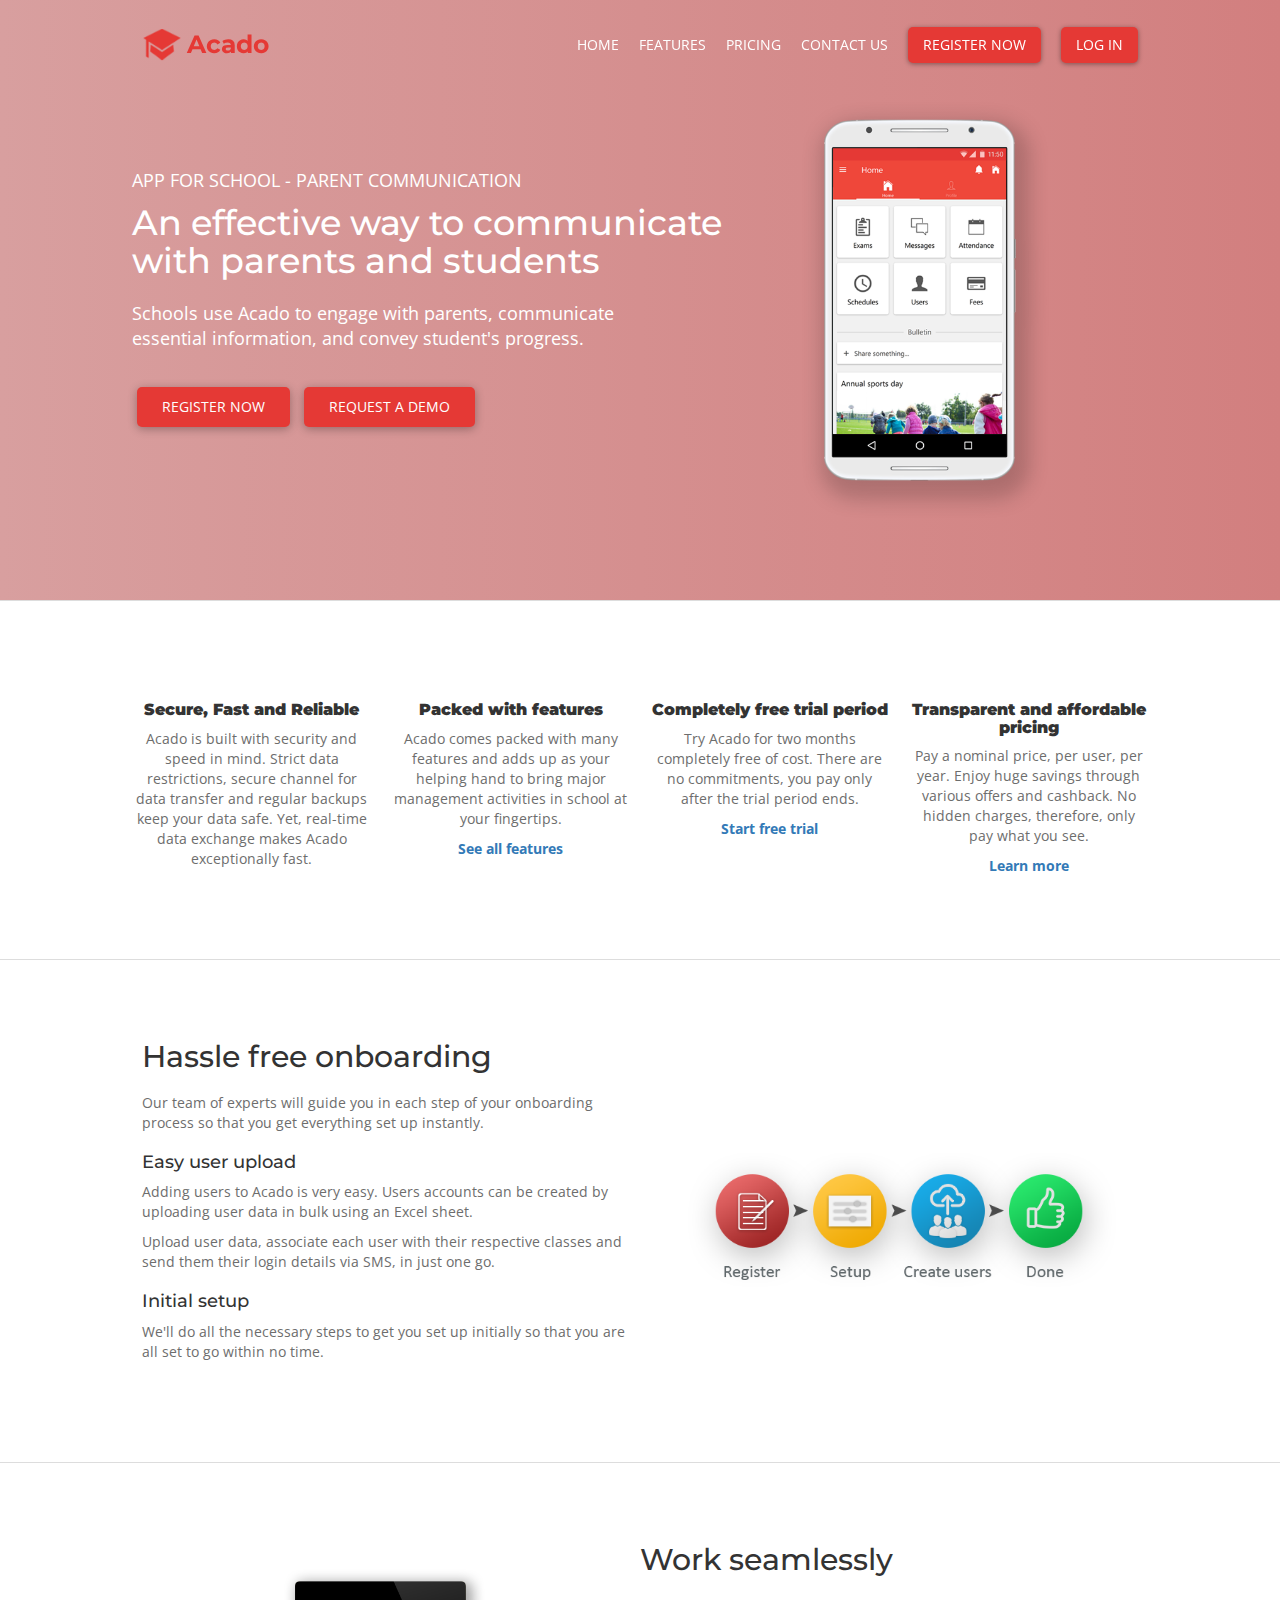
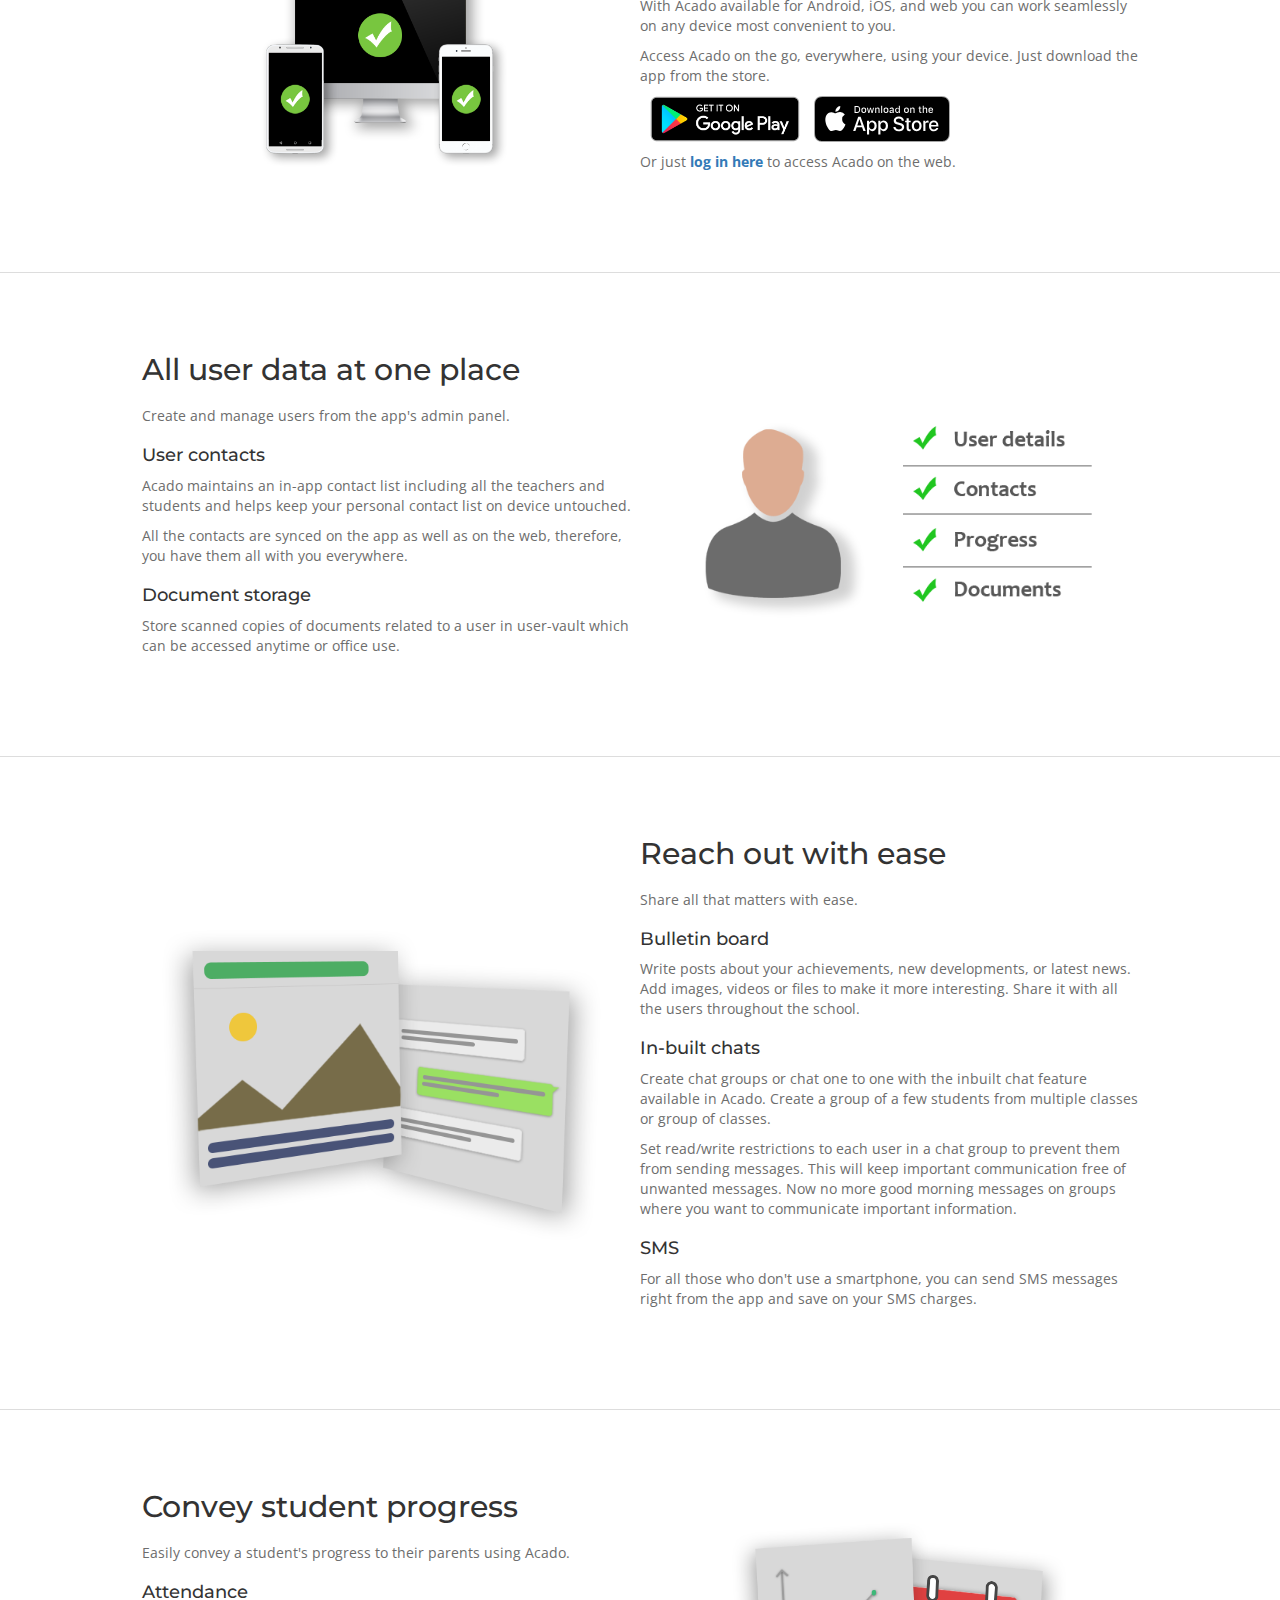
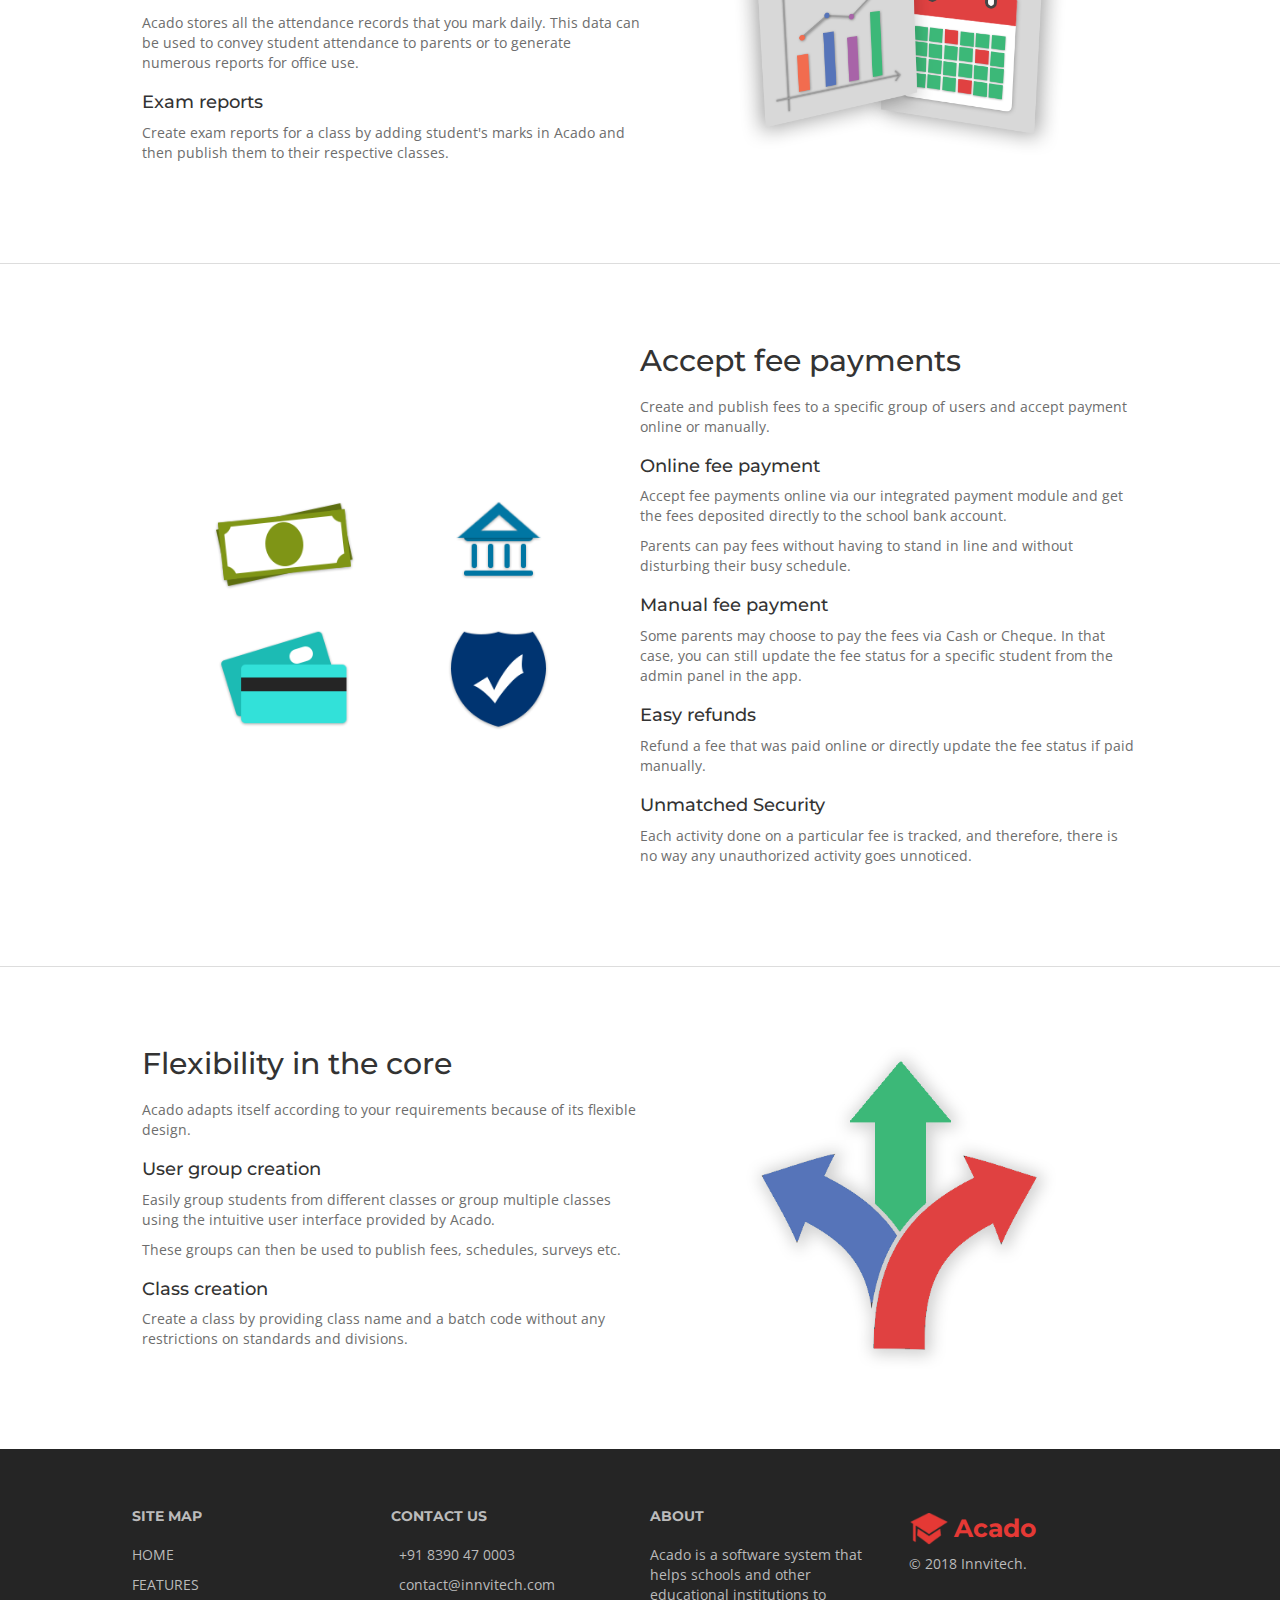
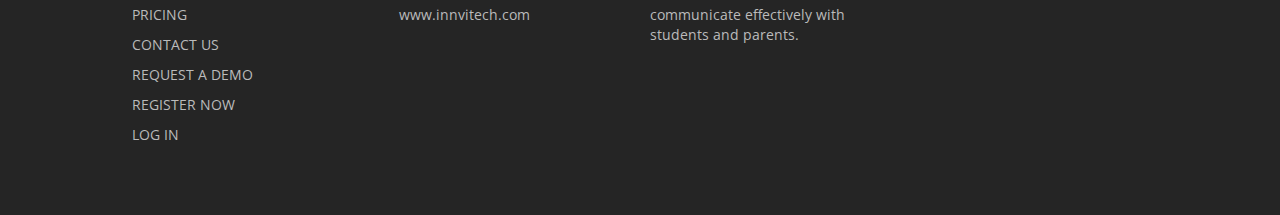
==== commit 48eac8ad: "Grammatical correction" ====
--- a/index.html
+++ b/index.html
@@ -198,7 +198,7 @@
 					<p>Easily convey a student's progress to their parents using Acado.</p>
 					
 					<h4>Attendance</h4>
-					<p>Acado stores all the attendance records that you mark daily. This data can be used to convey student attendance to parents or to generate numerous report for office use.</p>
+					<p>Acado stores all the attendance records that you mark daily. This data can be used to convey student attendance to parents or to generate numerous reports for office use.</p>
 					
 					<h4>Exam reports</h4>
 					<p>Create exam reports for a class by adding student's marks in Acado and then publish them to their respective classes.</p>
--- a/css/styles.css
+++ b/css/styles.css
@@ -243,8 +243,6 @@
 
 .contact-form{
 	text-align: center;
-    padding: 20px 0;
-    margin-top: 30px;
 }
 
 .g-recaptcha{
@@ -732,7 +730,7 @@
 
 	.image.hero-image{
 		background-size: 28%;
-		background-position: 85%;
+		background-position: 90%;
 	}
 
 	.hero p{
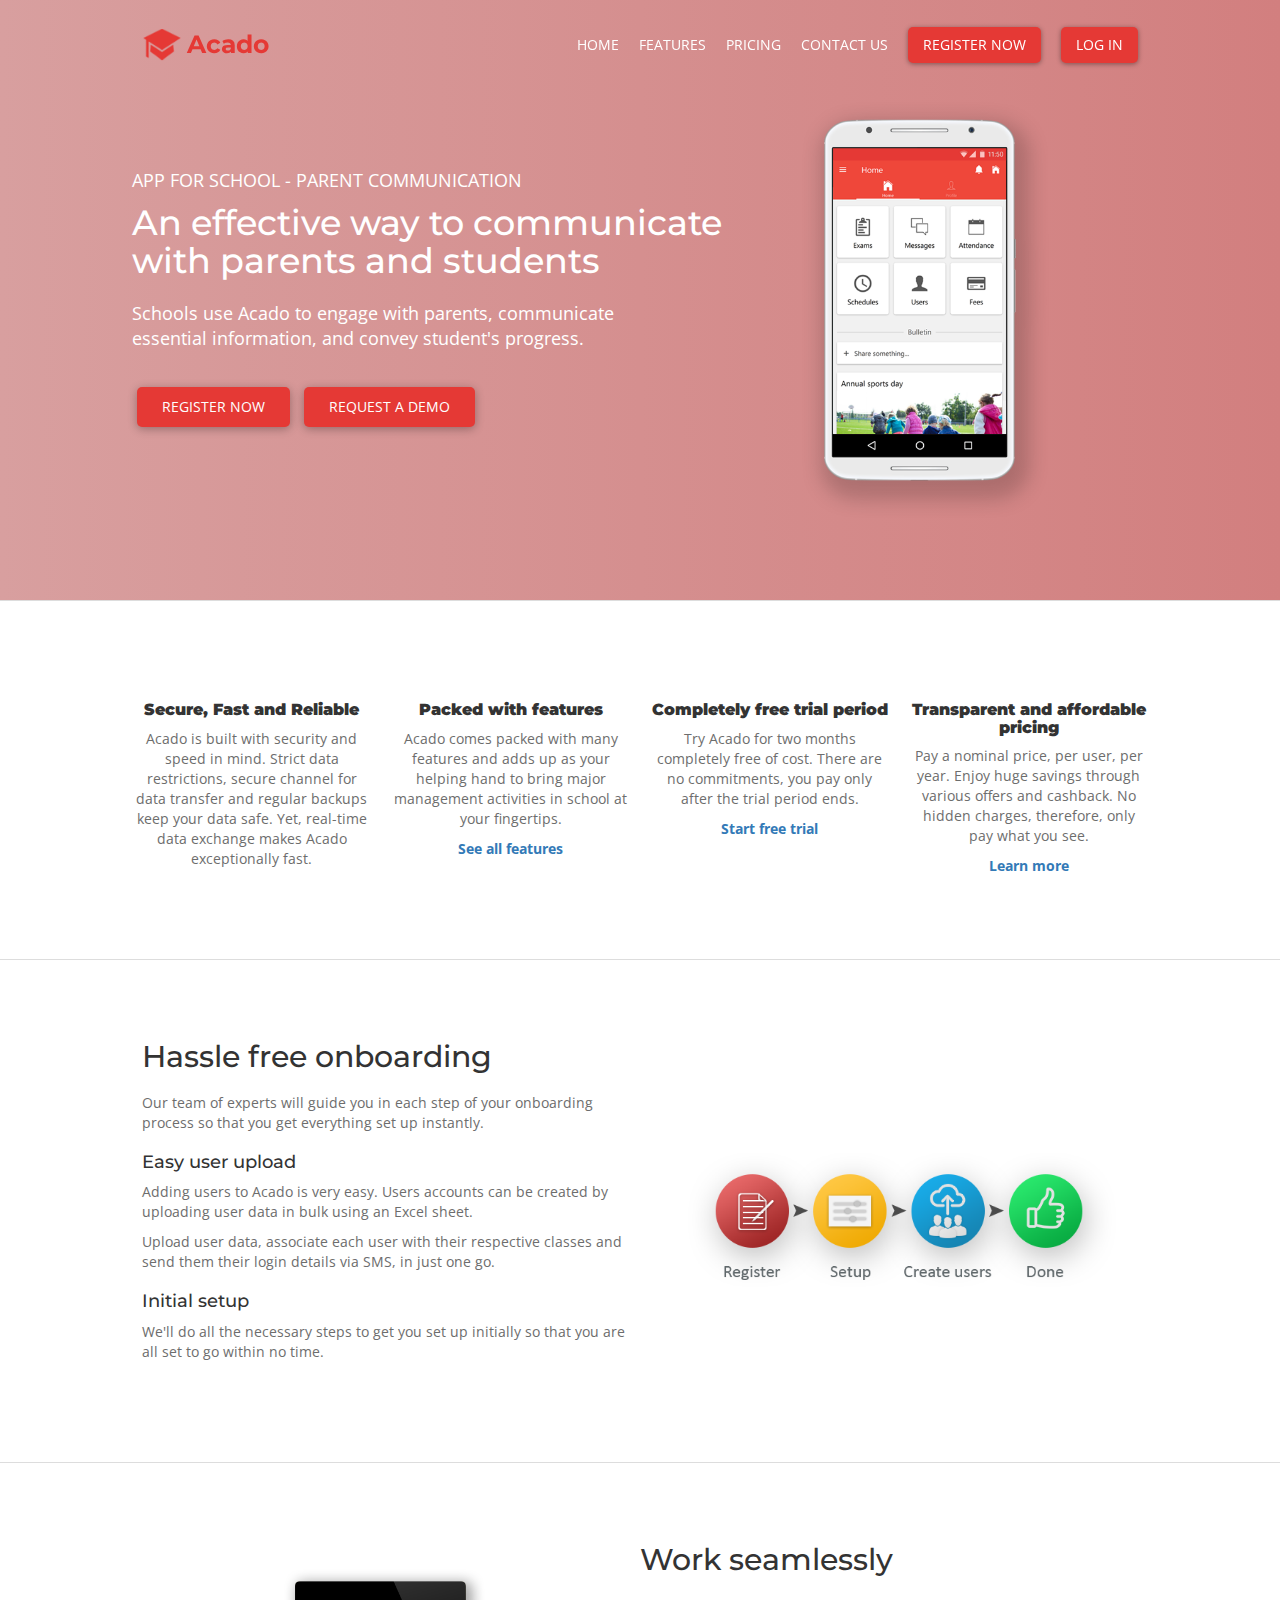
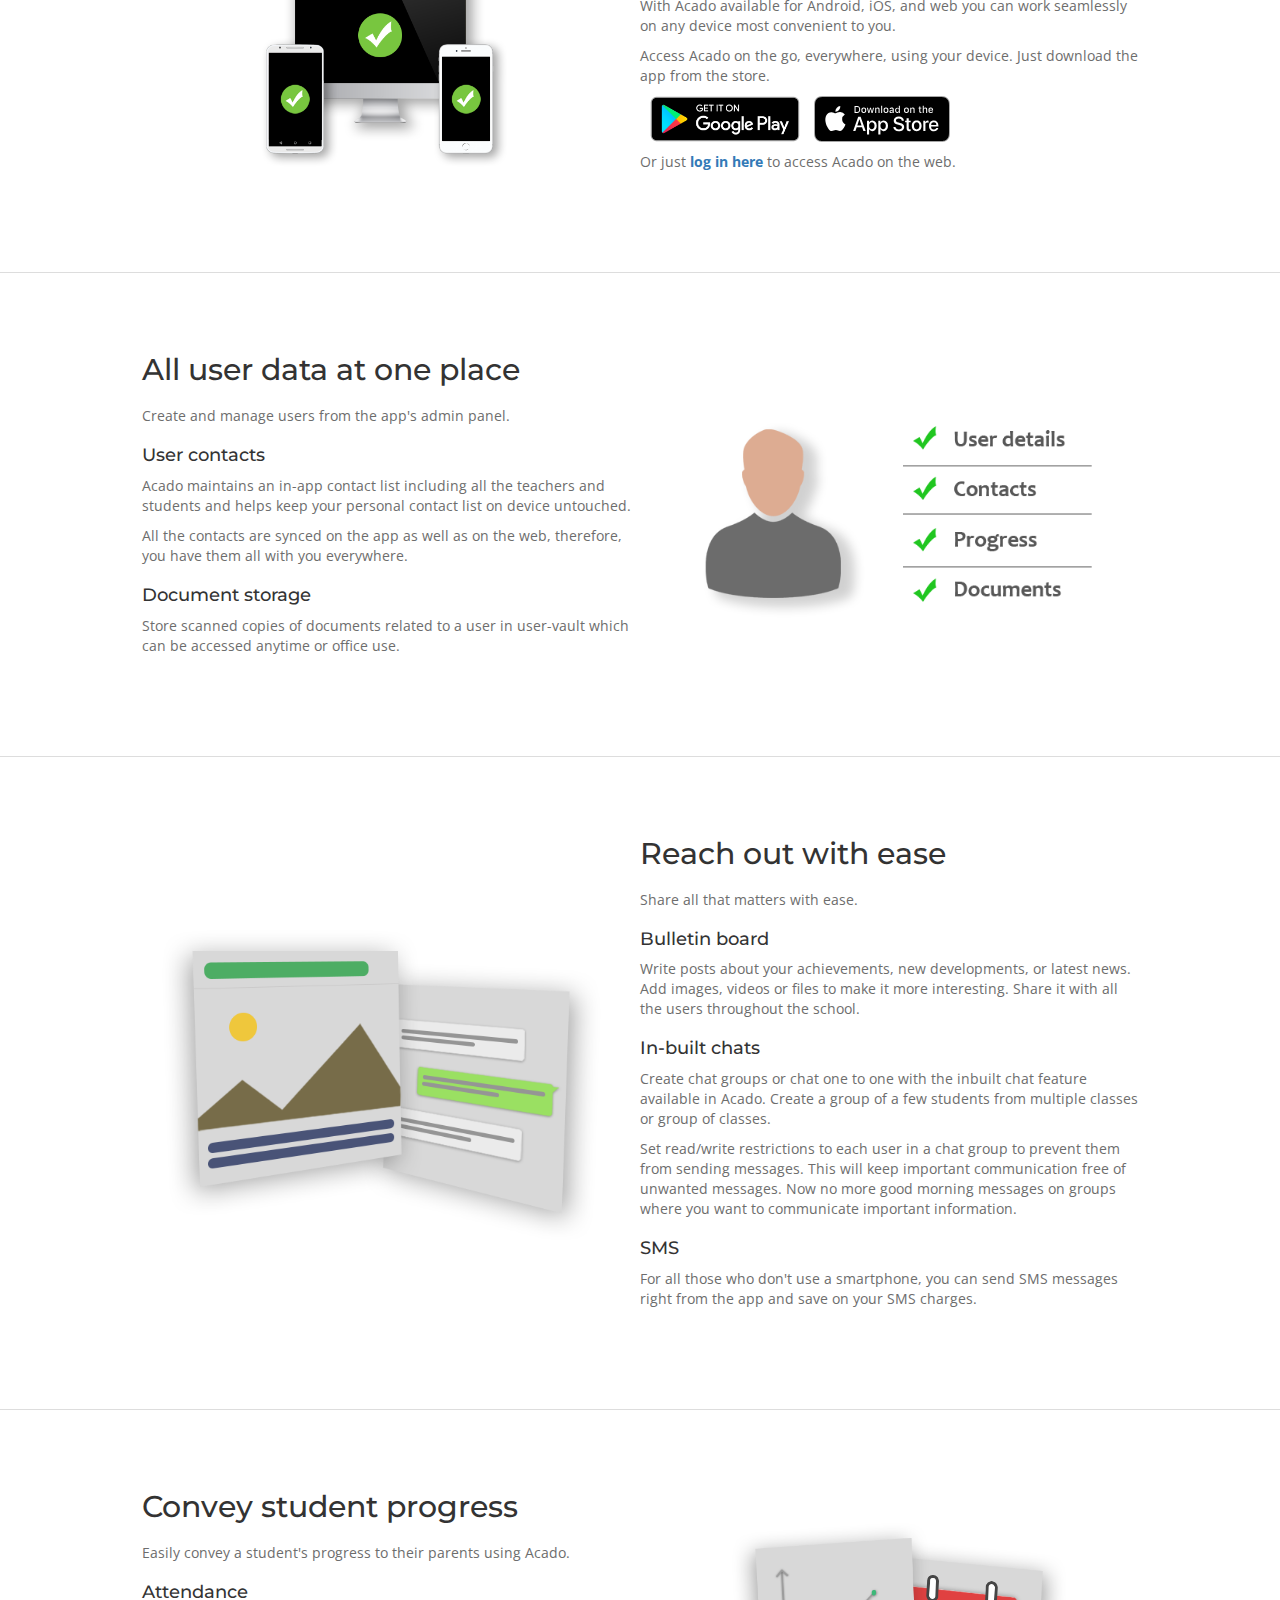
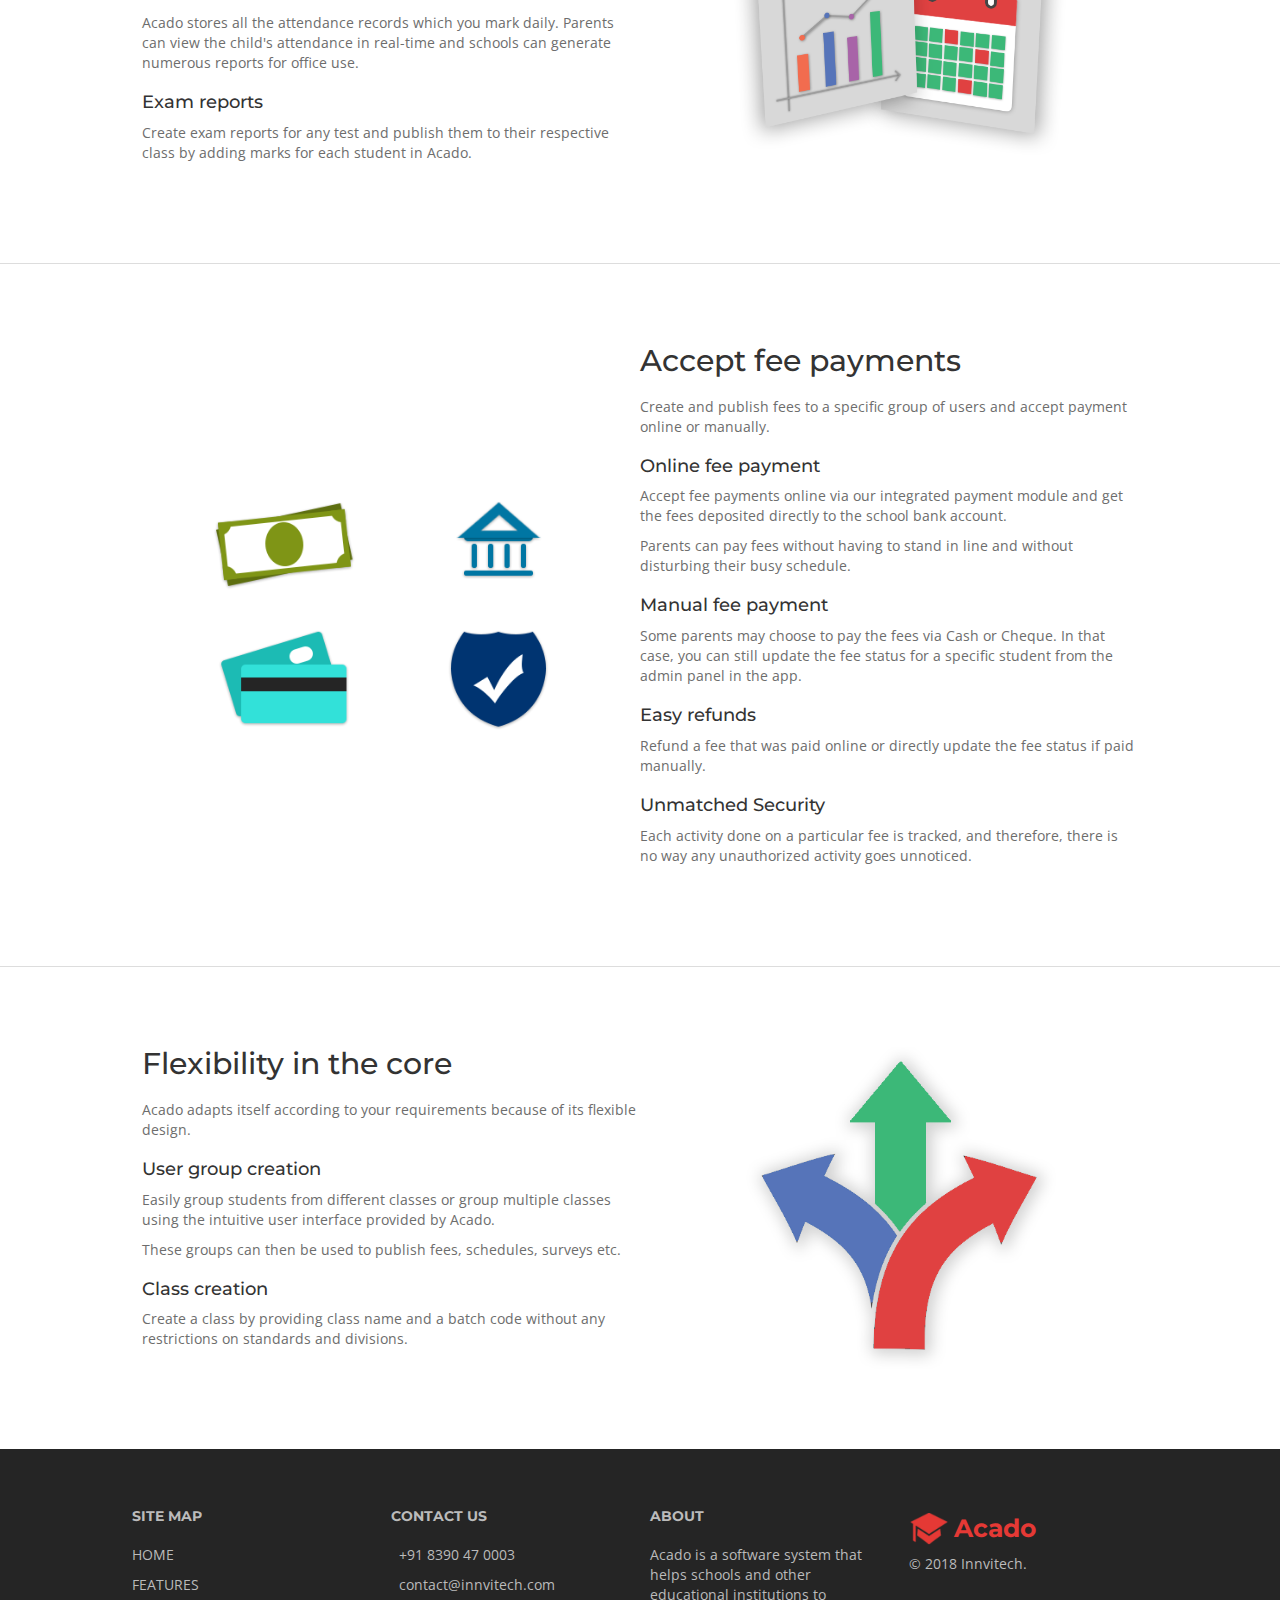
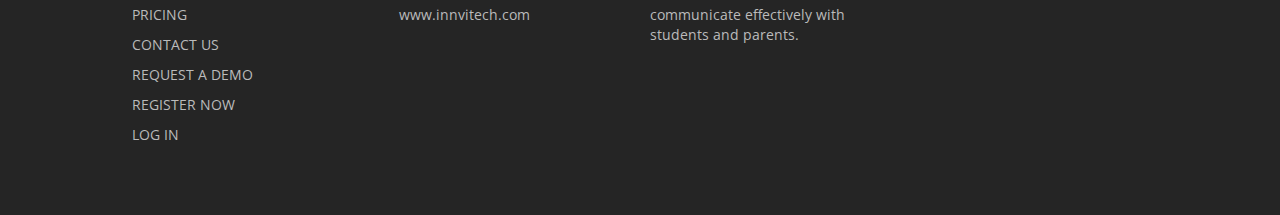
==== commit 32b6dbc0: "Content changes in index page" ====
--- a/index.html
+++ b/index.html
@@ -198,10 +198,10 @@
 					<p>Easily convey a student's progress to their parents using Acado.</p>
 					
 					<h4>Attendance</h4>
-					<p>Acado stores all the attendance records that you mark daily. This data can be used to convey student attendance to parents or to generate numerous reports for office use.</p>
+					<p>Acado stores all the attendance records which you mark daily. Parents can view the child's attendance in real-time and schools can generate numerous reports for office use.</p>
 					
 					<h4>Exam reports</h4>
-					<p>Create exam reports for a class by adding student's marks in Acado and then publish them to their respective classes.</p>
+					<p>Create exam reports for any test and publish them to their respective class by adding marks for each student in Acado.</p>
 				</div>
 				<div class="image student-progress-image"></div>
 			</div>
